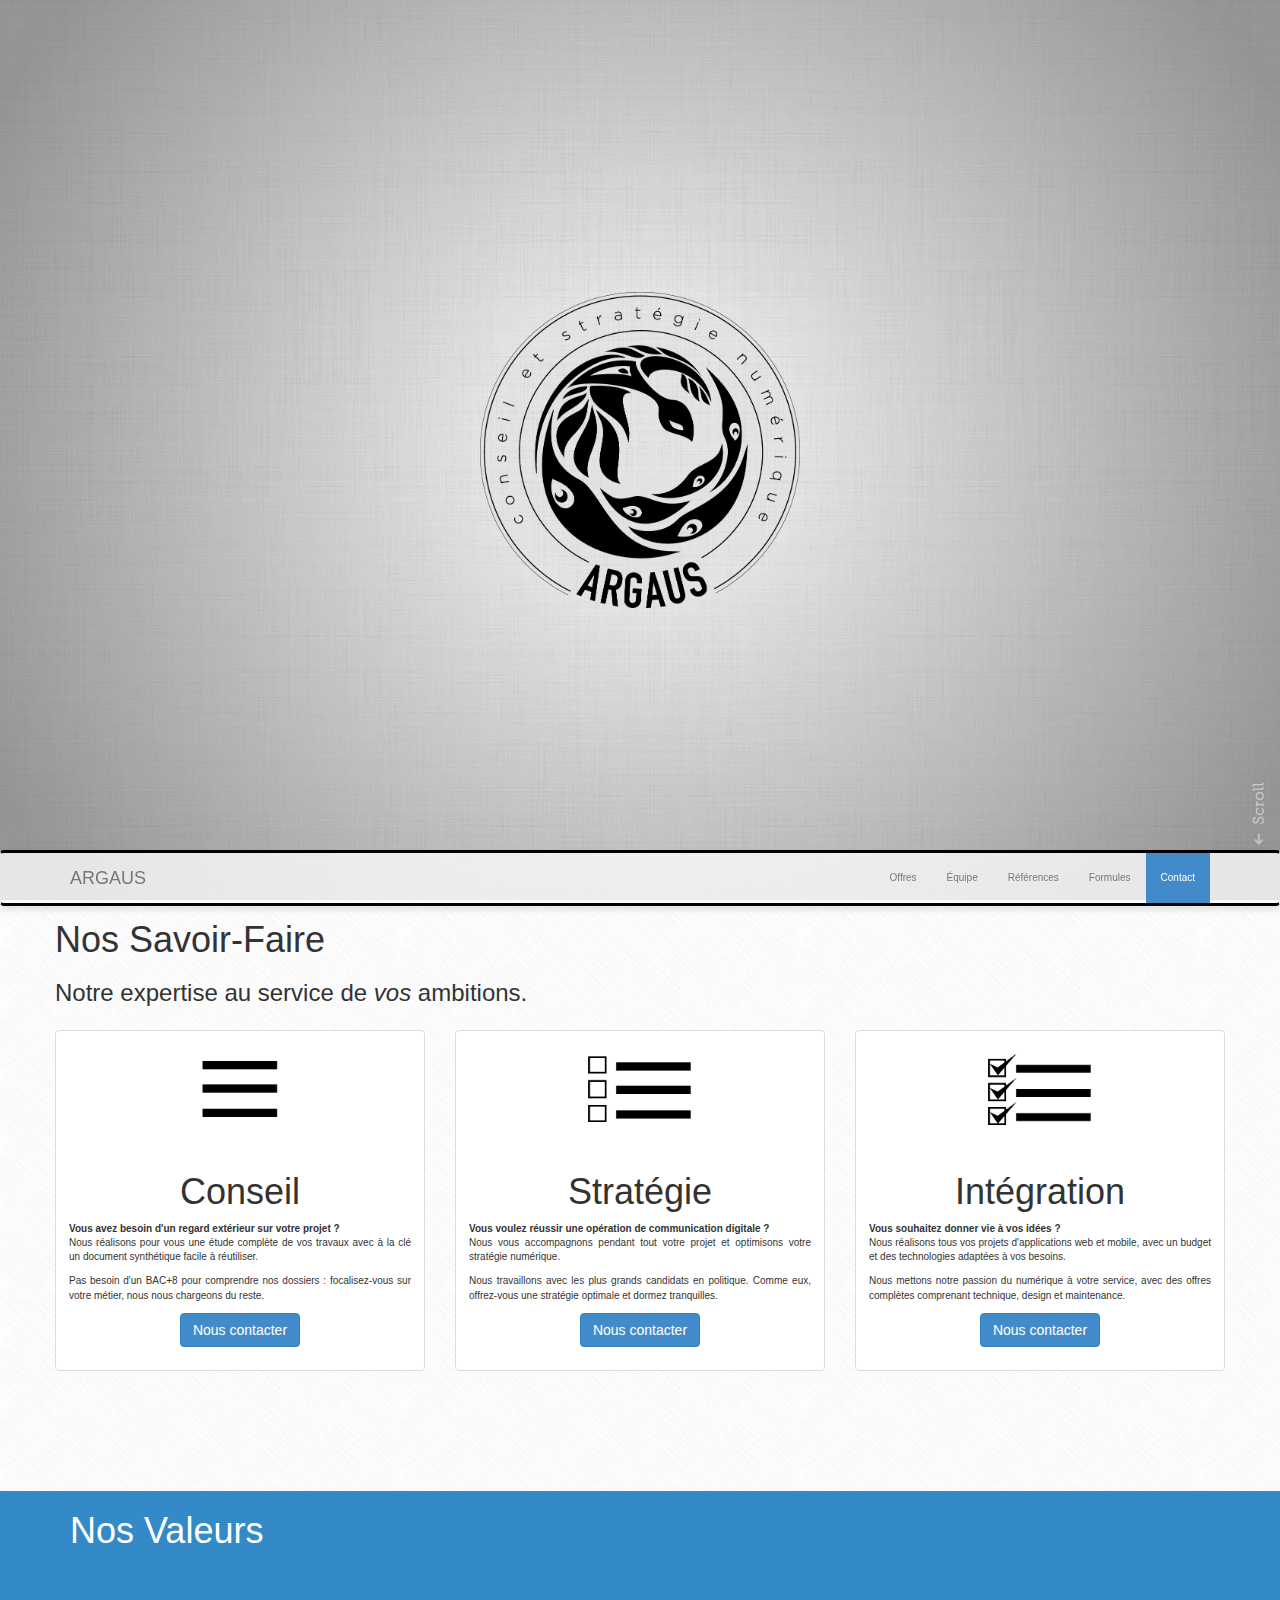
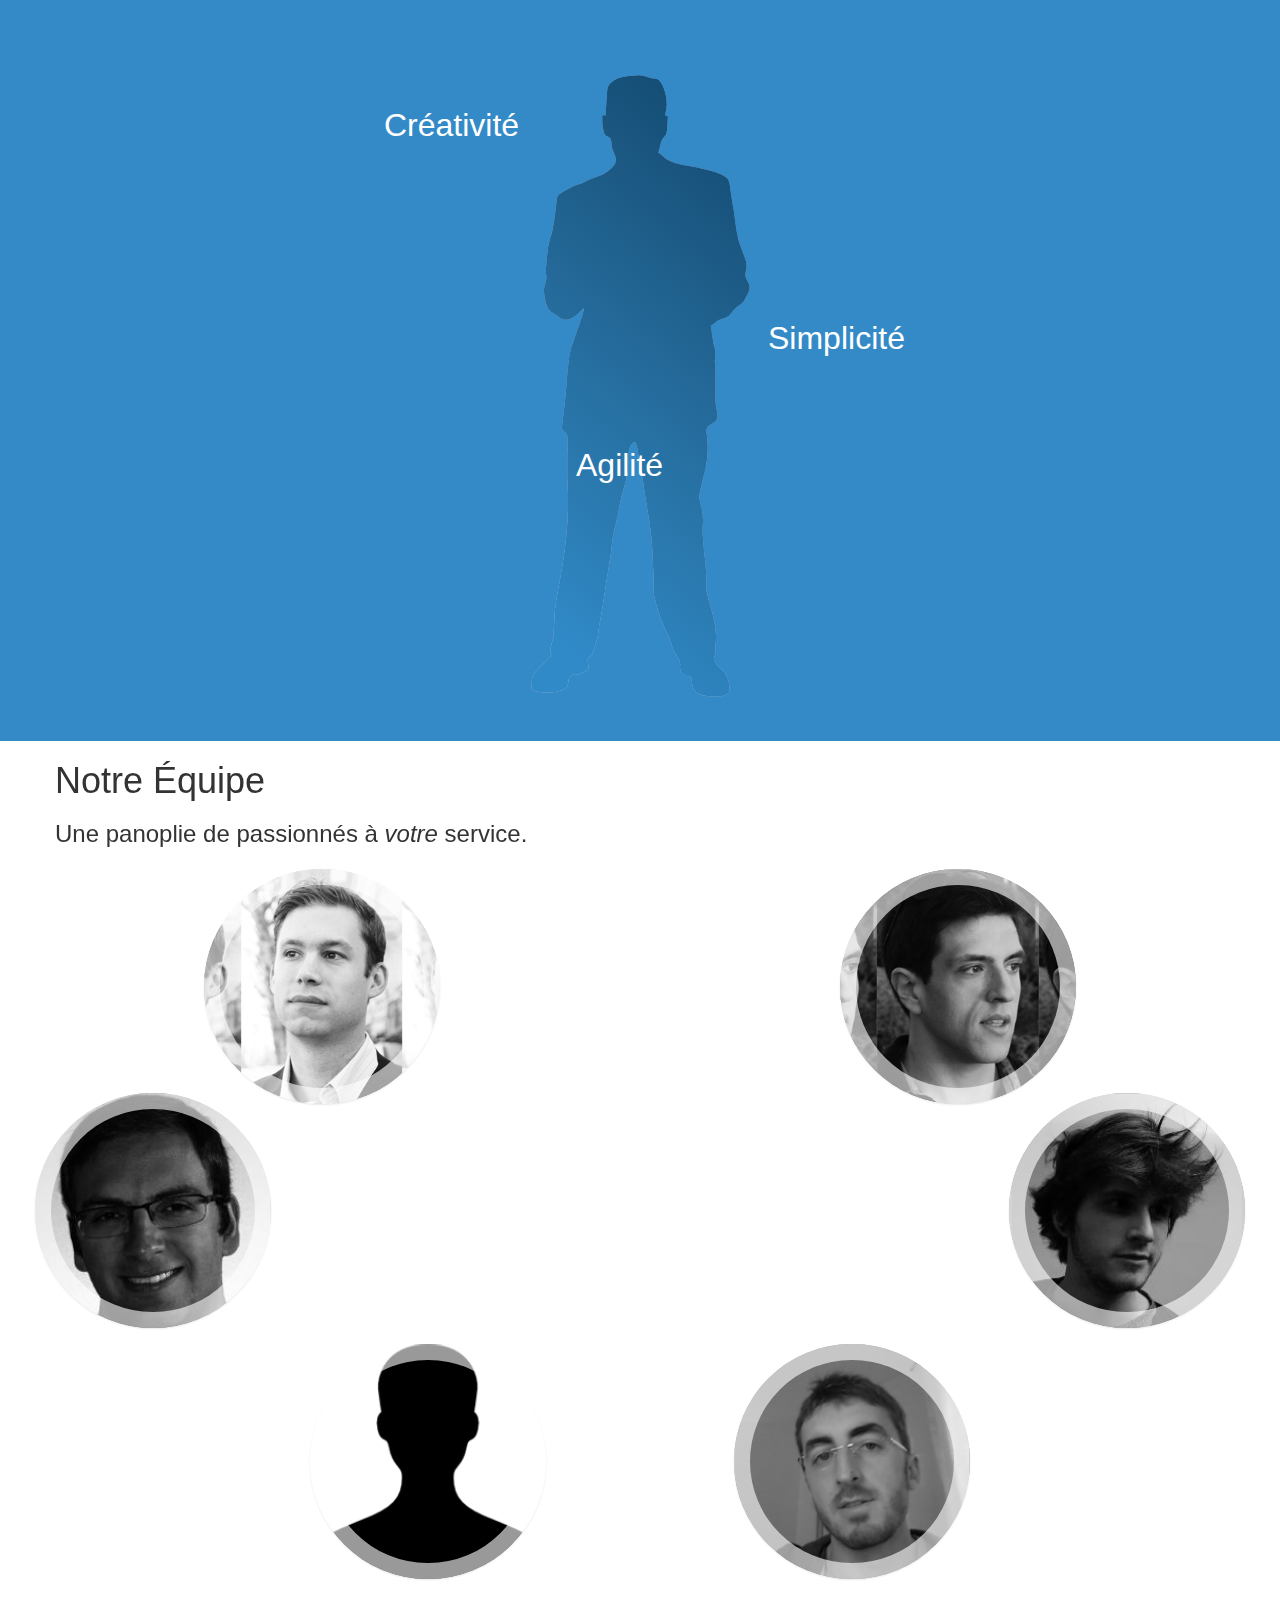
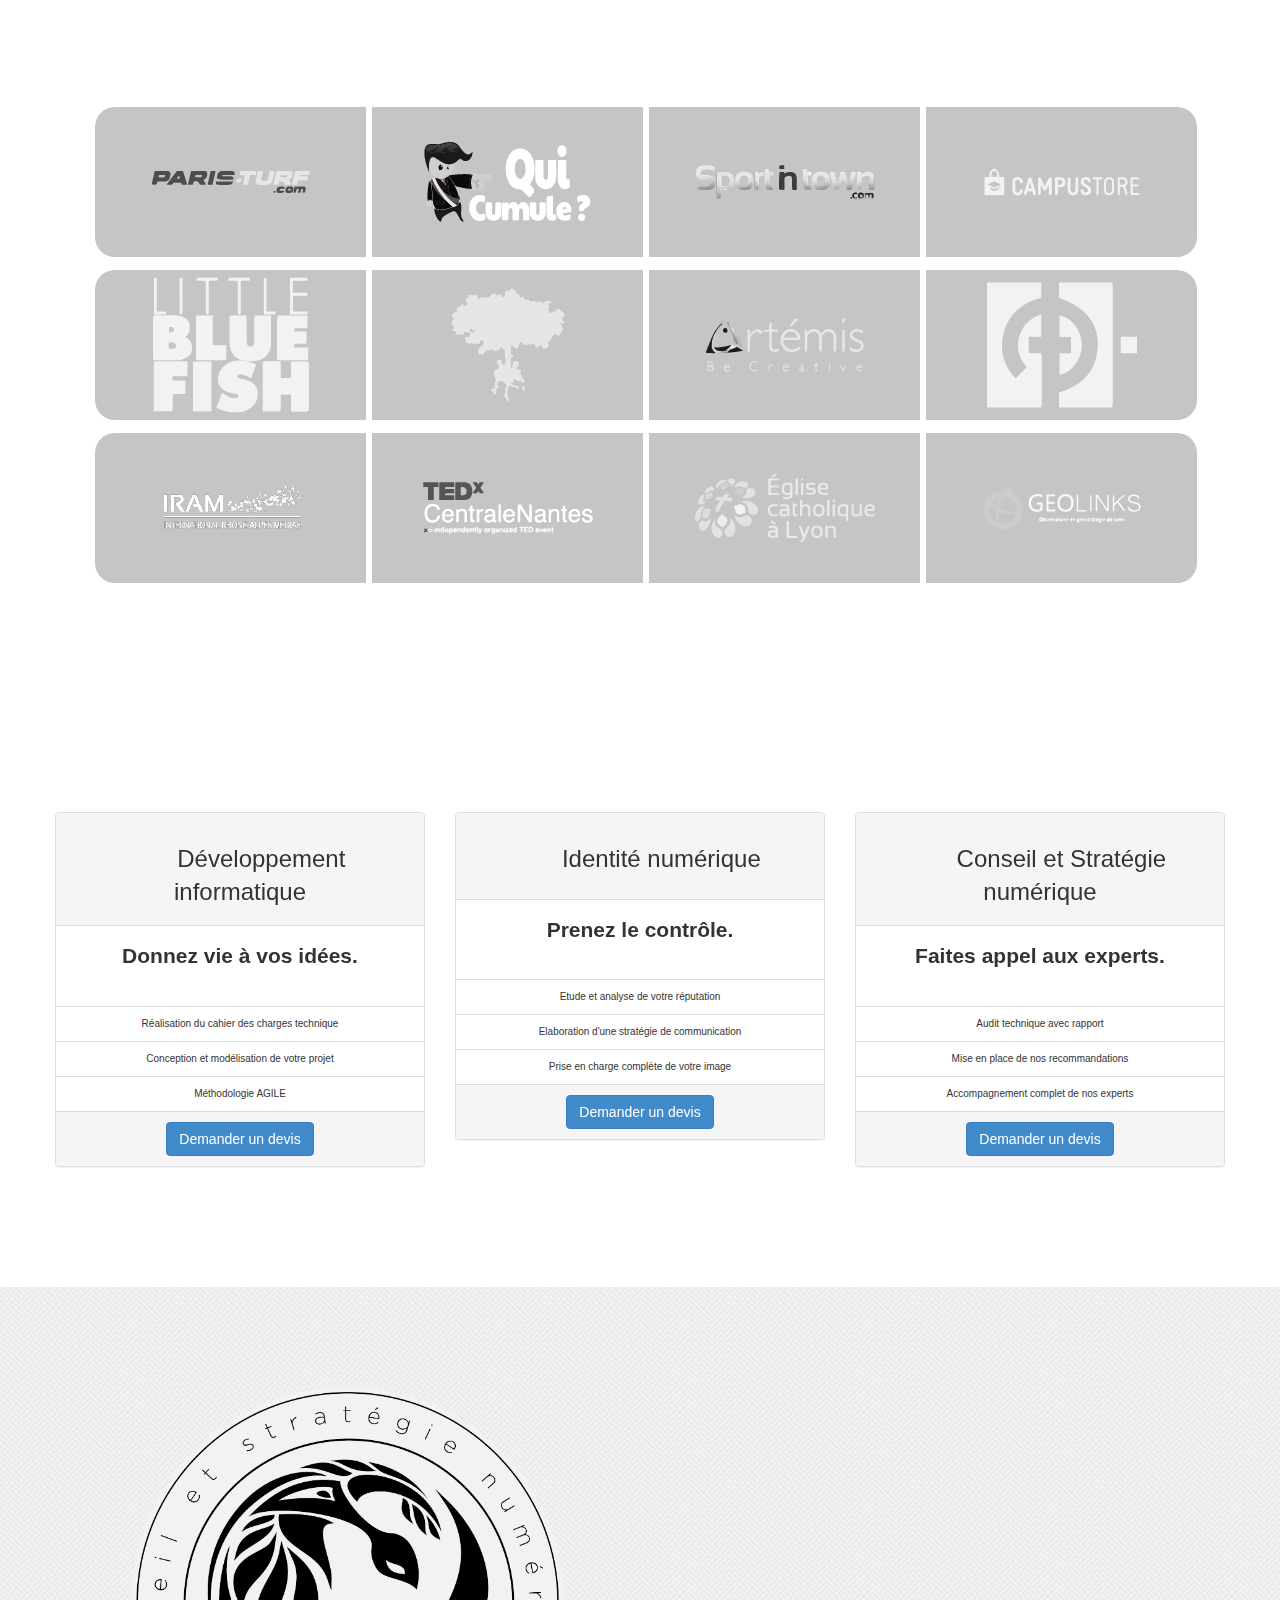
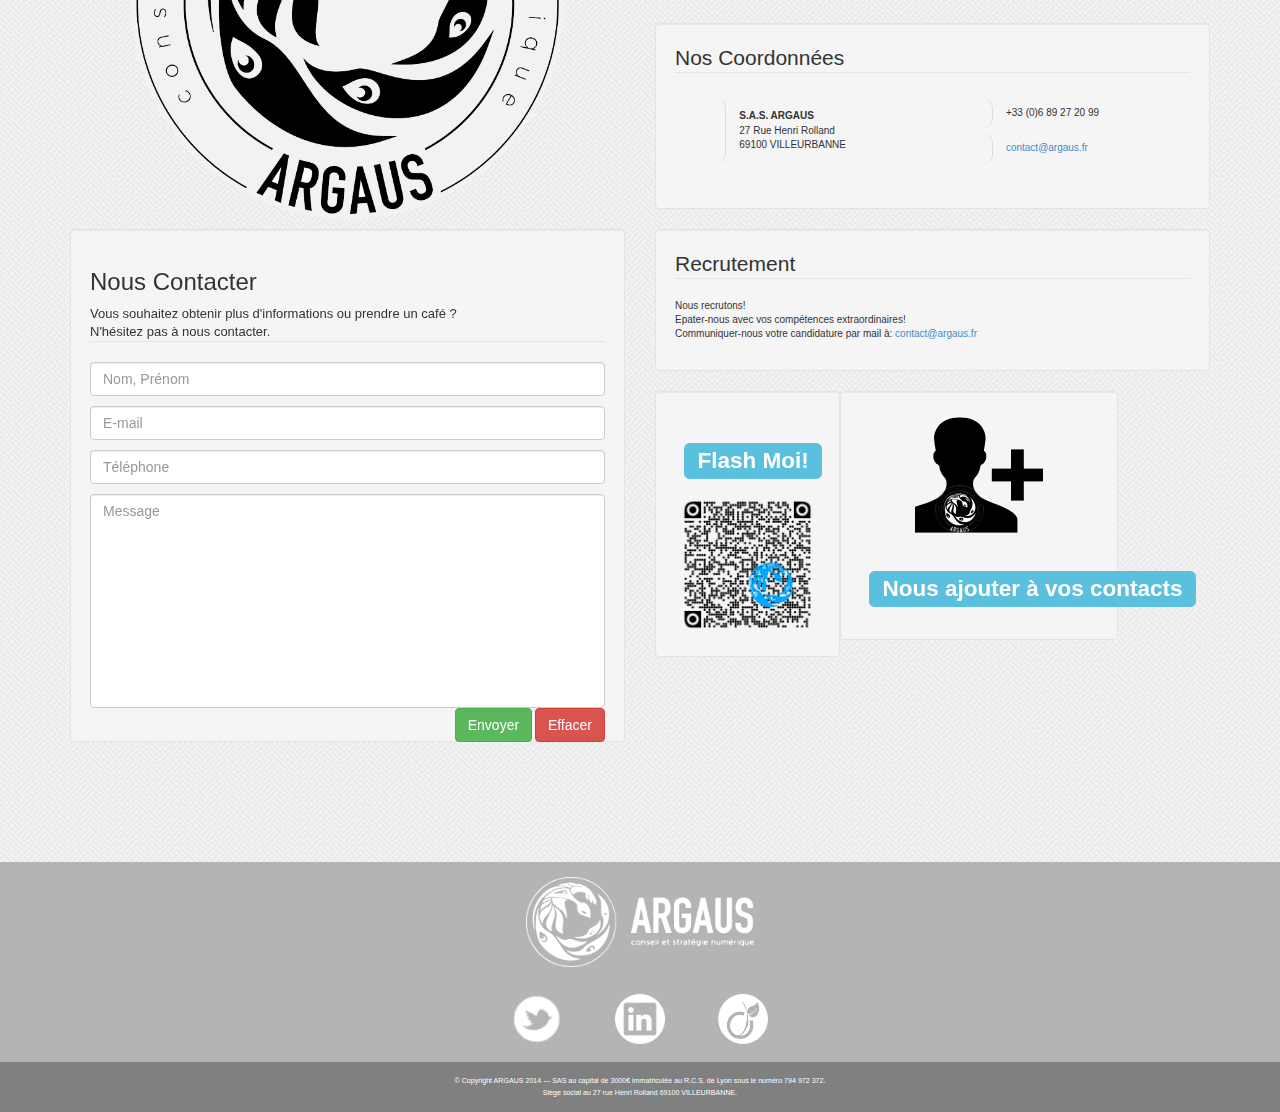
==== index.html @ b6aac647 "add valeur section" ====
<!DOCTYPE html>
<!--[if lt IE 7]>      <html class="no-js lt-ie9 lt-ie8 lt-ie7"> <![endif]-->
<!--[if IE 7]>         <html class="no-js lt-ie9 lt-ie8"> <![endif]-->
<!--[if IE 8]>         <html class="no-js lt-ie9"> <![endif]-->
<!--[if gt IE 8]><!--> <html class="no-js"> <!--<![endif]-->
    <head>
        <meta charset="utf-8">
        <meta http-equiv="X-UA-Compatible" content="IE=edge,chrome=1">
        <title>Argaus - Conseil et Stratégie numérique</title>
        <meta name="description" content="Conseil et Stratégie numérique - Formation - Gestion de votre réputation - Applications web et Systèmes d'information sur mesure">
        <meta name="viewport" content="width=device-width, initial-scale=1.0, maximum-scale=1">
        <meta name="apple-mobile-web-app-capable" content="yes">
        <meta name="apple-mobile-web-app-status-bar-style" content="black">

        <link rel="stylesheet" media="screen" href="css/bootstrap.min.css">
        <link rel="stylesheet" href="css/normalize.css">
        <link rel="stylesheet" href="css/main.css">
        <link rel="stylesheet" href="css/bootstrap-lightbox.css" />
        
<!--         <link rel="stylesheet" href="css/popover-extra-placements.css"> -->
        
        <meta property="og:title" content="Argaus - Conseil et Stratégie numérique"/>
        <meta property="og:site_name" content="Argaus - Conseil et Stratégie numérique"/>
        <meta property="og:url" content="http://www.argaus.fr"/>
        <meta property="og:description" content="Conseil et Stratégie numérique - Formation - Gestion de votre réputation - Applications web et Systèmes d'information sur mesure"/>
        <meta property="og:type" content="website"/>
        <meta property="og:image" content="http://www.argaus.fr/img/logo_fb.png"/>
		<script src="js/vendor/modernizr-2.6.2.min.js"></script>

        
    </head>
    
<!--    
### ######  #######    #    
 #  #     # #         # #   
 #  #     # #        #   #  
 #  #     # #####   #     # 
 #  #     # #       ####### 
 #  #     # #       #     # 
### ######  ####### #     # 
                            
    Widget: compteur de temps d'existence avec l e nombre de projet realisés/client satisfait/
    Twitter: activer le compte twitter
    
######  #     #  #####  
#     # #     # #     # 
#     # #     # #       
######  #     # #  #### 
#     # #     # #     # 
#     # #     # #     # 
######   #####   #####  
                        
    
    navigation js "#" retour au top ...bizarre...
    popover mention legal positionning and sizing
    
    références, revoir le sizing complet des légendes et titre ne rentre pa tout le temps... passer en relatif le font sizing
    augmenter egalement la lisibilité (
    
    bg-fixed size background on resize ne suit pas la hauteur
    
    
    menu bouton argaus ne remonte pas...
    
    ameliorer le scroll animation... trop sacadé
    
    hover pour les touch screen... http://stackoverflow.com/questions/2851663/how-do-i-simulate-a-hover-with-a-touch-in-touch-enabled-browsers
    
    -->
    <body data-spy="scroll" data-offset="50" data-target="#menu" >
        <!--[if lt IE 7]>
            <p class="chromeframe">You are using an <strong>outdated</strong> browser. Please <a href="http://browsehappy.com/">upgrade your browser</a> or <a href="http://www.google.com/chromeframe/?redirect=true">activate Google Chrome Frame</a> to improve your experience.</p>
        <![endif]-->


<!-- delete this after dev-->

<div id="screensize"></div>
<!-- stop deleting -->


        <div id="bg-fixed" class="masthead">
            <div class="container2">
                <div id="bg-logo-container" class="col-lg-3 col-md-3 col-sm-3 col-xs-6">
<!--                     <img src="img/logo.png" alt="logo"/>                       -->
                    <img id="bg-logo-01" src="img/bg-logo-01.png" alt="logo"/>
                    <img id="bg-logo-02" src="img/bg-logo-02.png" alt="logo"/>
                    <img id="bg-logo-03" src="img/bg-logo-03.png" alt="logo"/>
                    <img id="bg-logo-04" src="img/bg-logo-04.png" alt="logo"/>
                </div>
                <div id="grad" class="col-lg-3 col-md-3 col-sm-3 col-xs-6">
                
                </div>
            </div>
        </div>
        <div id="menu" class="navbar navbar-default">
            <div class="container">
                <div class="navbar-header">
                    <button type="button" class="navbar-toggle" data-toggle="collapse" data-target=".navbar-collapse">
                        <span class="icon-bar"></span>
                        <span class="icon-bar"></span>
                        <span class="icon-bar"></span>
                    </button>
                    <a class="navbar-brand" href="#bg-fixed">ARGAUS</a>
                </div>
                <div class="navbar-collapse collapse">
                  <ul class="nav navbar-nav navbar-right">
                    <li><a href="#presentation">Offres</a></li>
                    <li><a href="#equipe">Équipe</a></li>
                    <li><a href="#portfolio">Références</a></li>
                    <li><a href="#formules">Formules</a></li>
                    <li><a href="#contact">Contact</a></li>
                  </ul>
                </div>
            </div>
        </div>

		<div id="scrollteaser" class="scrollteaser" >
            Scroll for more
        </div>


<div id="content">
       
        
<!--
######                                                                        
#     # #####  ######  ####  ###### #    # #####   ##   ##### #  ####  #    # 
#     # #    # #      #      #      ##   #   #    #  #    #   # #    # ##   # 
######  #    # #####   ####  #####  # #  #   #   #    #   #   # #    # # #  # 
#       #####  #           # #      #  # #   #   ######   #   # #    # #  # # 
#       #   #  #      #    # #      #   ##   #   #    #   #   # #    # #   ## 
#       #    # ######  ####  ###### #    #   #   #    #   #   #  ####  #    # 
-->        
        
<!-- 
	 TODO: modifier text
	 		changer bouton de demande d'info par "en savoir plus"
	 		revoir les textes
	 		
	 		remettre toute les colonnes a la meme taille
	 	.
        -->
                <section id="presentation" >
                 	<div class="container" >
                    <article class="col-12 row">
                        <h1 id="presentation-header">Nos Savoir-Faire</h1>
                        <h3 id="presentation-subheader">Notre expertise au service de <i>vos</i> ambitions.</h3>
                        <br/>
                        <div class="row">
                          <div  id="panel1" class="col-lg-4 col-md-4 col-sm-4 col-xs-12">
                            <div class="thumbnail">
                              <img src="img/Pres_Conseil.png" alt="Conseil" style="width: 30%">
                              <div class="caption" style="text-align: justify;">
                                <h1 class="text-center">Conseil</h1>
                                <b>Vous avez besoin d'un regard extérieur sur votre projet ? </b>
                                <p>Nous réalisons pour vous une étude complète de vos travaux avec à la clé un document synthétique facile à réutiliser.</p>
                                <p>Pas besoin d'un BAC+8 pour comprendre nos dossiers : focalisez-vous sur votre métier, nous nous chargeons du reste.</p>
                                <p style="text-align:center;"><a href="mailto:contact@argaus.fr?subject=Travaux d'Audit" class="btn btn-primary">Nous contacter</a></p>
                              </div>
                            </div>
                          </div>

                          <div id="panel2" class="col-lg-4 col-md-4 col-sm-4 col-xs-12">
                            <div class="thumbnail">
                              <img src="img/Pres_Strategie.png" alt="Stratégie" style="width:30%">
                              <div class="caption" style="text-align: justify;">
                                <h1 class="text-center">Stratégie</h1>
                                <b>Vous voulez réussir une opération de communication digitale ?</b>
                                <p>Nous vous accompagnons pendant tout votre projet et optimisons votre stratégie numérique.</p>
                                <p>Nous travaillons avec les plus grands candidats en politique. Comme eux, offrez-vous une stratégie optimale et dormez tranquilles.</p>
                                <p style="text-align:center;"><a href="mailto:contact@argaus.fr?subject=Travaux de Stratégie" class="btn btn-primary">Nous contacter</a></p>
                              </div>
                            </div>
                          </div>

                          <div id="panel3" class="col-lg-4 col-md-4 col-sm-4 col-xs-12">
                            <div class="thumbnail">
                              <img src="img/Pres_Integration.png" alt="Intégration" style="width:30%">
                              <div class="caption" style="text-align: justify;">
                                <h1 class="text-center">Intégration</h1>
                                <b>Vous souhaitez donner vie à vos idées ?</b>
                                <p>Nous réalisons tous vos projets d'applications web et mobile, avec un budget et des technologies adaptées à vos besoins.</p>
                                <p>Nous mettons notre passion du numérique à votre service, avec des offres complètes comprenant technique, design et maintenance.</p>
                                <p style="text-align:center;"><a href="mailto:contact@argaus.fr?subject=Travaux d'Intégration" class="btn btn-primary">Nous contacter</a></p>
                              </div>
                            </div>
                          </div>
                        </div>
                    </article>
                    </div>
                </section>
            
<!--
#     #                                           
#     #   ##   #      ###### #    # #####   ####  
#     #  #  #  #      #      #    # #    # #      
#     # #    # #      #####  #    # #    #  ####  
 #   #  ###### #      #      #    # #####       # 
  # #   #    # #      #      #    # #   #  #    # 
   #    #    # ###### ######  ####  #    #  ####  
   -->
<section id="valeur">
	<!-- TODO
	
	objectif decrire les valeur de la boite notre approche des choses
	voir des idées en forme de cloud tag mais petre un peu trop classique
	de mon point de vu il faut pour les clients apporter une vision antropocentrique (la techno cest pas compliqué et on est la pour ca...) remttre tou ca en perspective de l'humain.
	
	silhouette humaine avec une pluie de symbole
	
	-->
	
	<div class="container">
		<h1>Nos Valeurs</h1>
		
		<div id="body_shape">
			<img src="img/body_shape.png">
		</div>
		
		<div id="valeur-nom">
			<span id="valeur-1" class="valeur-item">Créativité</span>
			<span id="valeur-2" class="valeur-item">Agilité</span>
			<span id="valeur-3" class="valeur-item">Simplicité</span>
		</div>
		
	<!--
		creativité 
		innovation
		reactivité
		agilité 
		efficience
		simplicité
		
		
	-->	
		
	</div>
</section>


<!--
#######                               
#        ####  #    # # #####  ###### 
#       #    # #    # # #    # #      
#####   #    # #    # # #    # #####  
#       #  # # #    # # #####  #      
#       #   #  #    # # #      #      
#######  ### #  ####  # #      ###### 
-->
<section id="equipe">				
<!--
		TODO & IDEAS
						
						finir path de fond 
						animer les bulles avec un bounce ou un fade a voir
						modifier couleurs de bulles
						couleur differentes pour les fondateurs
						animation du paon reprnd les bulles
						revoir les bulle et les photos
						proposer de stylise les portraits (geom ou layer)
						
						SI description obligatoir alors prévoir une zone soi en dessous du logo soit direct sur le logo pour les afficher en hover
						
						revoir format pour small screen
						nettoyage du css
						revoir es couleur en générale
						
						conserver les bulles pour les tablets ou uniquement desktop?
						
						faire en sorte que la liste prenne la taille de l'ecran. et les bulles grossissent avec la taille de l'écran.
						
						canvas elimier le parttern alleger l demande en CPU
-->
				
				
	<canvas  id="team-mask" >
		<img src="img/grey.png" id="mask-pattern" style="display:block;"></img>
	</canvas>
	<div class="container">
		<article class="col-12 row">
			<div id="equipe-header">
				<h1>Notre Équipe</h1>
				<h3>Une panoplie de passionnés à <i>votre</i> service.</h3>
			</div>
			<div id="arpeople" class="arpeople">
			
                    <!--    <div class="row">
                            <div class="col-lg-12 col-md-12 col-sm-12 col-xs-12">
                                <h4>Fondateurs</h4>
                            </div>

                           <!--   <div class="col-lg-6 col-md-6 col-sm-6 col-xs-12">
                             <div class="thumbnail">-->
                                    
                             <!--           <div class="col-lg-3 col-md-12 col-sm-12 col-xs-12 visible-lg">
                                            <img  class="img-circle" src="img/team/gauthier.png" alt="Gauthier BLIN" style="width:100%">
                                        </div>
                                        <div class="caption" style="text-align: justify;">
                                                <h3 class="text-center">Gauthier BLIN</h3>
                                                <p class="text-muted text-center">Dir. Général & Resp. Commercial</p>
                                        </div>
                                       
                                       <!-- <div class="col-lg-6 col-md-12 col-sm-12 col-xs-12">
                                            
                                                <p>Titulaire d'un <b>Master en Management</b> de l'Institut Catholique de Lyon, Gauthier s'est engagé en politique pour défendre des valeurs aujourd'hui mises au service de nos clients.</p>
                                                <p>Toujours disponible pour être à l'écoute des autres, c'est notre <b>commercial</b>.</p>
                                                <p style="text-align:center; margin: 0px;"><a href="mailto:gauthier@argaus.fr?subject=Contact" class="btn btn-primary">Contacter Gauthier</a></p>
                                            </div>
                                        </div>-->
                            

                            <!-- <div class="col-lg-6 col-md-6 col-sm-6 col-xs-12">
                               <div class="thumbnail">
                                    <div class="row">-->
                          <!--              <div class="col-lg-3 col-md-12 col-sm-12 col-xs-12 visible-lg">
                                            <img class="img-circle" src="img/team/maxime.png" alt="Maxime ALAY-EDDINE" style="width:100%">
                                        </div>
                                         <div class="caption" style="text-align: justify;">
                                                <h3 class="text-center">Maxime ALAY-EDDINE</h3>
                                                <p class="text-muted text-center">Président & Resp. Technique</p>

                                        <!--<div class="col-lg-6 col-md-12 col-sm-12 col-xs-12">
                                                                                           <p>Ingénieur de l'<b>Ecole Centrale de Nantes</b>, Maxime a aussi un Master de Recherche en <b>Modélisation des Systèmes</b> et étudie les Affaires Publiques à <b>SciencesPo Paris</b>.</p>
                                                <p>Passionné par les nouvelles technologies, c'est notre <b>couteau-suisse</b>.</p>
                                                <p style="text-align:center; margin: 0px;"><a href="mailto:maxime@argaus.fr?subject=Contact" class="btn btn-primary">Contacter Maxime</a></p>
                                            </div>
                                        </div>
                                    </div>-->
                 <!--           </div>

                        </div>-->
               <!--            <div class="row">
                         <div class="col-lg-12 col-md-12 col-sm-12 col-xs-12">
                                <h4>Développement</h4>
                            </div>
                            <div class="col-lg-3 col-md-3 col-sm-6 col-xs-12">
                                    <div class="row">
                                        <div class="col-lg-12 col-md-12 col-sm-12 col-xs-12 visible-lg" style="text-align:center;">
                                            <img class="img-circle" src="img/team/arthur.png" alt="Arthur FERAL" style="width:100%;">
                                        </div>
                                        <div class="col-lg-12 col-md-12 col-sm-12 col-xs-12">
                                            <div class="caption" style="text-align: justify;">
                                                <h3 class="text-center">Arthur FERAL</h3>
                                                <p class="text-muted text-center">Développeur Full-stack</p>
                                             <!--   <p>Développeur chevronné et passionné, c'est un autodidacte. Le développement d'applications web n'est plus un secret pour lui, du front au back.</p>-->
          <!--                              </div>
                                    </div>
                                </div>
                            </div>
                            <div class="col-lg-3 col-md-3 col-sm-6 col-xs-12">
                               <div class="thumbnail">
                                    <div class="row">
                                        <div class="col-lg-12 col-md-12 col-sm-12 col-xs-12 visible-lg" style="text-align:center;">
                                            <img class="img-circle" src="img/team/florian.jpg" alt="Florian WININGER" style="width:100%;">
                                        </div>
                                        <div class="col-lg-12 col-md-12 col-sm-12 col-xs-12">
                                            <div class="caption" style="text-align: justify;">
                                                <h3 class="text-center">Florian WININGER</h3>
                                                <p class="text-muted text-center">Ingénieur Full-stack</p>
                                              <!--  <p>Diplômé de l'Ecole Centrale de Nantes, Florian termine un Master en Génie Informatique à l'Ecole Polytechnique de Montréal.</p>-->
               <!--                             </div>
                                        </div>
                                    </div>
                                </div>
                            </div>
                            <div class="col-lg-3 col-md-3 col-sm-6 col-xs-12">
                               <div class="thumbnail">
                                    <div class="row">
                                        <div class="col-lg-12 col-md-12 col-sm-12 col-xs-12 visible-lg" style="text-align:center;">
                                            <img class="img-circle" src="img/team/raphael.png" alt="Raphael SFEIR" style="width:100%;">
                                        </div>
                                        <div class="col-lg-12 col-md-12 col-sm-12 col-xs-12">
                                            <div class="caption" style="text-align: justify;">
                                                <h3 class="text-center">Raphaël SFEIR</h3>
                                                <p class="text-muted text-center">Ingénieur Full-stack</p>
                                              <!--  <p>Diplômé de l'Ecole Centrale de Nantes, Raphaël développe des applications web et des jeux vidéos depuis de nombreuses années.</p>-->
              <!--                              </div>
                                        </div>
                                    </div>
                                </div>
                            </div>
                            <div class="col-lg-3 col-md-3 col-sm-6 col-xs-12">
                               <div class="thumbnail">
                                    <div class="row">
                                        <div class="col-lg-12 col-md-12 col-sm-12 col-xs-12 visible-lg" style="text-align:center;">
                                            <img class="img-circle" src="img/team/unknown.png" alt="Antoine FOND" style="width:100%;">
                                        </div>
                                        <div class="col-lg-12 col-md-12 col-sm-12 col-xs-12">
                                            <div class="caption" style="text-align: justify;">
                                                <h3 class="text-center">Antoine FOND</h3>
                                                <p class="text-muted text-center">Développeur Full-stack</p>
                                         <!--       <p>Etudiant à l'Ecole Centrale de Nantes, Antoine réalise en parallèle un Master en Informatique Appliquée.</p>-->
             <!--                               </div>
                                        </div>
                                    </div>
                                </div>
                            </div>
-->
				 <ul class="ar-grid">
				    <li>
				        <div class="ar-item ar-gauthier-blin ar-column-1 ar-row-1">
				            <div class="ar-info">
				                <h3>Gauthier Blin</h3>
				                <p>Fondateur Dir. Général Resp. Commercial<a href="mailto:gauthier@argaus.fr">Contacter</a></p>
				            </div>
				        </div>
				    </li>
				    <li>
				        <div class="ar-item ar-maxime-alay-eddine ar-column-2 ar-row-1">
				            <div class="ar-info">
				                <h3>Maxime Alay-Eddine</h3>
				                <p>Fondateur  Président Resp. Technique<a href="mailto:maxime@argaus.fr">Contacter</a></p>
				            </div>
				        </div>
				    </li>
				    <li>
				        <div class="ar-item ar-florian-wininger ar-column-1 ar-row-2">
				            <div class="ar-info">
				                <h3>Florian WININGER</h3>
				                <p>Ingénieur Full Stack</p>
				            </div>
				        </div>
				    </li>
				    <li>
				        <div class="ar-item ar-raphael-sfeir ar-column-2 ar-row-2">
				            <div class="ar-info">
				                <h3>Raphael SFEIR</h3>
				                <p>Ingénieur Full Stack</p>
				            </div>
				        </div>
				    </li>
				    <li>
				        <div class="ar-item ar-antoine-fond ar-column-1 ar-row-3">
				            <div class="ar-info">
				                <h3>Antoine Fond</h3>
				                <p>Développeur Full Stack</p>
				            </div>
				        </div>
				    </li>
				    <li>
				        <div class="ar-item ar-arthur-feral ar-column-2 ar-row-3">
				            <div class="ar-info">
				                <h3>Arthur FERAL</h3>
				                <p>Développeur Full Stack</p>
				            </div>
				        </div>
				    </li>
				</ul>
			</div>
		</article>
	</div>
</section>

<!--
######                                                    
#     #  ####  #####  ##### ######  ####  #      #  ####  
#     # #    # #    #   #   #      #    # #      # #    # 
######  #    # #    #   #   #####  #    # #      # #    # 
#       #    # #####    #   #      #    # #      # #    # 
#       #    # #   #    #   #      #    # #      # #    # 
#        ####  #    #   #   #       ####  ###### #  ####  
-->

<section id="portfolio" >
	<!--
	TODO & IDEA
	besoin de revoir le contenu des reférences
	bonne idée de classifier mais petre mettre un rappel visuel (legende) que selection boff... 
	
	prevoir des liens exterens aussi vers vos realistations
	mettre de vrai thumbnails!!
	
	ici conservation de l'affichage en mode grille pour les tablet ipad... il faudrait homogeneiser le comportement avec la partie "equipe"...
	
	
	bilan: j'ai niquer le plugin. du coup perdu la classification pour le moment... à voir si vraiment nécessaire. Mettre en place syteme popup ou big gallery pour les details.
	
	les logo sont a retravaillé. il faut paufiner les couleurs et les tons
	
	-->
	
	<div class="container">
		<article class="col-12 row">
			<div id="header-portfolio">
				<h1>Références</h1>
				<h3>Ils nous font <i>confiance</i>, pourquoi pas <i>vous</i> ?
	                        
	           <!--             bonne phrase d'accroche mais revoir ca. avec petre mettr en avant la duree d'existence, reciser que ce ne sont que des exemples.
	                        esprit ouvert==> faire ressortir la diversité des domaines/industies/projets/compétences-->
                </h3>
			</div>
                        
                        <ul id="worklist" class="worklist">
                        	<li id="work-1" class="work-paris-turf left">
                            	<img src="img/portfolio/paristurf_w.png" alt="" />
                            	<div>
                            		<span>Application iPad Paris-Turf
                            			<legend> Application iPad Paris-Turf pour le Grand Prix du Qatar</legend>
                            		</span>
                            	</div>
                            	<!--
<div class='lightbox-content'>
		<img src="img/logo.png">
		<div class="lightbox-caption"><p>Your caption here</p></div>
	</div>
-->
							</li>
							<li id="work-2" class="work-quicumule middle">
								<img src="img/portfolio/quicumule_w.png" alt="" />
								<div><span>Quicumule.fr
									<legend>Infographie interactive sur le cumul des mandats</legend>
								</span></div>
								
							</li>
							<li id="work-3" class="work-sportintown middle">
								<img src="img/portfolio/sportintown_w.png" alt="" />
								<div><span>SportInTown
                            		<legend>Application web de gestion d'évènements sportifs</legend>
								</span></div>
							</li>
							<li id="work-4" class="work-campustore right">
								<img src="img/portfolio/campustore_w.png" alt="" />
								<div><span>Campus Store
								<legend>Application web de vente groupée de goodies</legend>
								</span></div>
							</li>
							
							<!-- second line-->
							<li id="work-5" class="work-littlebluefish left">
								<img src="img/portfolio/littlebluefish_w.png" alt="" />
								<div><span>Little Blue Fish
                            			<legend>Applications web sur mesure</legend>
								</span></div>
							</li>
							<li id="work-6" class="work-philoma middle">
								<img src="img/portfolio/philoma_w.png" alt="" />
								<div><span>Philoma
									<legend>Site internet sur la philosophie et le management</legend>
								</span></div>
							</li>
							<li id="work-7" class="work-clubartemis middle">
								<img src="img/portfolio/clubartemis_w.png" alt="" />
							   <div><span>Club Artémis
                            			<legend>Association sur l'entrepreneuriat</legend>
							   </span></div>
							</li>
							<li id="work-8" class="work-expecto right">
								<img src="img/portfolio/expecto_w.png" alt="" />
								<div><span>Expecto
                            			<legend>Site internet artistique</legend>
								</span></div>
							</li>
							<!--third line-->
							<li id="work-9" class="work-iram left">
								<img src="img/portfolio/iram_w.png" alt="" />
								<div><span>IRAM
                            			<legend>Formation continue</legend>
								</span></div>
							</li>
							<li id="work-10" class="work-tedxcentralenantes middle">
								<img src="img/portfolio/tedxcentralenantes_w.png" alt="" />
								<div><span>TEDx Centrale Nantes
                            			<legend>Conférence TEDx de l'Ecole Centrale de Nantes</legend>
								</span></div>
							</li>
							<li id="work-11" class="work-dioceselyon middle">
								<img src="img/portfolio/dioceselyon_w.png" alt="" />
								<div><span>Diocèse Lyon
                            			<legend>Création de goodies</legend>
								</span></div>
							</li>
							<li id="work-12" class="work-geolinks right">
								<img src="img/portfolio/geolinks_w.png" alt="" />
								<div><span>GEOLINKS.fr
                            			<legend>Création d'applications web sur mesure</legend>
								</span></div>
							</li>
							
					
						</ul>
							
                        
                      <!--      <div id="grid">

                                    <div class="box" data-category="iPad">
                                        <div data-thumbnail="img/portfolio/ParisTurf_t.png" ></div>
                                        <div data-image="img/portfolio/ParisTurf_b.jpg" ></div>
                                        <div class="thumbnail-caption">
                                              Application iPad Paris-Turf pour le Grand Prix du Qatar
                                        </div>
                                        <div class="lightbox-text">
                                              Application iPad pour jeu concours organisé par Paris-Turf lors du Grand Prix du Qatar
                                        </div>
                                    </div>

                                    <div class="box" data-category="Web">
                                        <div data-thumbnail="img/portfolio/Quicumule_w.png" ></div>
                                        <div data-image="img/portfolio/Quicumule_b.png" ></div>
                                        <div class="thumbnail-caption">
                                              Infographie interactive sur le cumul des mandats
                                        </div>
                                        <div class="lightbox-text">
                                              Infographie sur le cumul des mandats réalisée pour les journées de l'Open Data avec LiberTIC
                                        </div>
                                    </div>

                                    <div class="box" data-category="Web">
                                        <div data-thumbnail="img/portfolio/Sportintown_t.png" ></div>
                                        <div data-image="img/portfolio/Sportintown_b.png" ></div>
                                        <div class="thumbnail-caption">
                                              Application web de gestion d'évènements sportifs
                                        </div>
                                        <div class="lightbox-text">
                                              Application web de gestion d'évènements sportifs, management technique, travaux d'ergonomie et design réalisés pour SportinTown
                                        </div>
                                    </div>

                                    <div class="box" data-category="Web">
                                        <div data-thumbnail="img/portfolio/Campustore_t.png" ></div>
                                        <div data-image="img/portfolio/Campustore_b.png" ></div>
                                        <div class="thumbnail-caption">
                                              Application web de vente groupée de goodies
                                        </div>
                                        <div class="lightbox-text">
                                              Application web de vente groupée de pulls, mugs, et goodies à l'effigie des établissements de l'enseignement supérieur
                                        </div>
                                    </div>

                                    <div class="box" data-category="Associatif">
                                        <div data-thumbnail="img/portfolio/ClubArtemis.png" ></div>
                                        <div data-image="img/portfolio/ClubArtemis.png" ></div>
                                        <div class="thumbnail-caption">
                                              Association sur l'entrepreneuriat
                                        </div>
                                        <div class="lightbox-text">
                                              Association sur l'entrepreneuriat, création de la charte graphique
                                        </div>
                                    </div>

                                    <div class="box" data-category="Associatif">
                                        <div data-thumbnail="img/portfolio/TEDxCentraleNantes.png" ></div>
                                        <div data-image="img/portfolio/TEDxCentraleNantes.png" ></div>
                                        <div class="thumbnail-caption">
                                              Conférence TEDx de l'Ecole Centrale de Nantes
                                        </div>
                                        <div class="lightbox-text">
                                              Elaboration de la stratégie de communication, mise en relation avec des conférenciers, travaux graphiques
                                        </div>
                                    </div>

                                    <div class="box" data-category="Web">
                                        <div data-thumbnail="img/portfolio/Expecto_t.png" ></div>
                                        <div data-image="img/portfolio/Expecto_b.png" ></div>
                                        <div class="thumbnail-caption">
                                              Site internet artistique
                                        </div>
                                        <div class="lightbox-text">
                                              Création du site internet artistique d'Expecto
                                        </div>
                                    </div>

                                   <div class="box" data-category="Associatif">
                                        <div data-thumbnail="img/portfolio/Philoma.png" ></div>
                                        <div data-image="img/portfolio/Philoma.png" ></div>
                                        <div class="thumbnail-caption">
                                              Site internet sur la philosophie et le management
                                        </div>
                                        <div class="lightbox-text">
                                              Conseil et stratégie sur la communication et les performances techniques du site Internet de Philoma.org
                                        </div>
                                    </div>

                                  <div class="box" data-category="Web">
                                        <div data-thumbnail="img/portfolio/LittleBlueFish.jpg" ></div>
                                        <div data-image="img/portfolio/LittleBlueFish.jpg" ></div>
                                        <div class="thumbnail-caption">
                                              Applications web sur mesure
                                        </div>
                                        <div class="lightbox-text">
                                              Prestation de développement informatique pour l'agence de publicité LittleBlueFish
                                        </div>
                                    </div>

                                  <div class="box" data-category="Web">
                                        <div data-thumbnail="img/portfolio/Geolinks_t.png" ></div>
                                        <div data-image="img/portfolio/Geolinks_b.jpg" ></div>
                                        <div class="thumbnail-caption">
                                              Création d'applications web sur mesure
                                        </div>
                                        <div class="lightbox-text">
                                              Prestation de développement informatique pour l'Institut de Géostratégie de Lyon
                                        </div>
                                    </div>

                                  <div class="box" data-category="Associatif">
                                        <div data-thumbnail="img/portfolio/DioceseLyon_t.png" ></div>
                                        <div data-image="img/portfolio/DioceseLyon_b.png" ></div>
                                        <div class="thumbnail-caption">
                                              Création de goodies
                                        </div>
                                        <div class="lightbox-text">
                                              Création d'un mug pour un évènement organisé par le Diocèse de Lyon
                                        </div>
                                    </div>

                                 <div class="box" data-category="Formation">
                                        <div data-thumbnail="img/portfolio/IRAM_t.png" ></div>
                                        <div data-image="img/portfolio/IRAM_b.png" ></div>
                                        <div class="thumbnail-caption">
                                              Formation continue
                                        </div>
                                        <div class="lightbox-text">
                                              Formation des élus au numérique
                                        </div>
                                    </div>
                            </div>-->
						</article>
                    </div>
                </section>
<!--
#######                                                  
#        ####  #####  #    # #    # #      ######  ####  
#       #    # #    # ##  ## #    # #      #      #      
#####   #    # #    # # ## # #    # #      #####   ####  
#       #    # #####  #    # #    # #      #           # 
#       #    # #   #  #    # #    # #      #      #    # 
#        ####  #    # #    #  ####  ###### ######  ####  
-->

           
<section id="formules" >

	<!-- TODO
	l'ordre est modifier par rapport à "offre"
	revoir tout ca
	essayer de position l'offre de la société en produit/package, y associer des noms sexy, faire un peu de market et renvoyer vers d'autre page
	augmenter le referecement open graph et autre...
	
	-->	
	<div class="container">
		<article class="col-12 row">
			<div id="header-formules">
			<h1>Formules</h1>
			<h3>De la simple idée à la conception ou à la réalisation, nos offres sont adaptées à <i>vos</i> besoins.</h3>
			</div>
			<div class="row">
				<div id="panel-1" class="col-lg-4 col-md-4 col-sm-4 col-xs-12">
					<div class="panel panel-default">
						<div class="panel-heading">
							<h3 class="text-center">
							<span class="glyphicon glyphicon-wrench"></span> Développement informatique</h3>
						</div>
						<div class="panel-body text-center">
							<p class="lead"><strong>Donnez vie à vos idées.</strong></p>
						</div>
						<ul class="list-group list-group-flush text-center">
							<li class="list-group-item">Réalisation du cahier des charges technique</li>
							<li class="list-group-item">Conception et modélisation de votre projet</li>
							<li class="list-group-item">Méthodologie AGILE</li>
						</ul>
						<div class="panel-footer" style="text-align:center;">
							<a class="btn btn-primary" href="mailto:contact@argaus.fr?subject=Devis - Développement informatique">Demander un devis</a>
							</div>
					</div>
				</div>
				<div id="panel-2" class="col-lg-4 col-md-4 col-sm-4 col-xs-12">
					<div class="panel panel-default">
						<div class="panel-heading"><h3 class="text-center"><span class="glyphicon glyphicon-bullhorn"></span> Identité numérique</h3></div>
						<div class="panel-body text-center">
							<p class="lead"><strong>Prenez le contrôle.</strong></p>
						</div>
						<ul class="list-group list-group-flush text-center">
							<li class="list-group-item">Etude et analyse de votre réputation</li>
							<li class="list-group-item">Elaboration d'une stratégie de communication</li>
							<li class="list-group-item">Prise en charge complète de votre image</li>
						</ul>
						<div class="panel-footer" style="text-align:center;">
							<a class="btn btn-primary" href="mailto:contact@argaus.fr?subject=Devis - Identité numérique">Demander un devis</a>
						</div>
					</div>
				</div>
				<div id="panel-3" class="col-lg-4 col-md-4 col-sm-4 col-xs-12">
					<div class="panel panel-default">
						<div class="panel-heading"><h3 class="text-center"><span class="glyphicon glyphicon-eye-open"></span> Conseil et Stratégie numérique</h3>
						</div>
						<div class="panel-body text-center">
							<p class="lead"><strong>Faites appel aux experts.</strong></p>
						</div>
						<ul class="list-group list-group-flush text-center">
							<li class="list-group-item">Audit technique avec rapport</li>
							<li class="list-group-item">Mise en place de nos recommandations</li>
							<li class="list-group-item">Accompagnement complet de nos experts</li>
						</ul>
						<div class="panel-footer" style="text-align:center;">
							<a class="btn btn-primary" href="mailto:contact@argaus.fr?subject=Devis - Conseil et Stratégie numérique">Demander un devis</a>
						</div>
					</div>
				</div>
			</div>
		</article>
	</div>
</section>        
<!--
 #####                                          
#     #  ####  #    # #####   ##    ####  ##### 
#       #    # ##   #   #    #  #  #    #   #   
#       #    # # #  #   #   #    # #        #   
#       #    # #  # #   #   ###### #        #   
#     # #    # #   ##   #   #    # #    #   #   
 #####   ####  #    #   #   #    #  ####    #   


 TODO 
 
 revoir taille du flash code
 redefinir le style du QRdoe
 Qrcode a conserver?
 
-->

<section id="contact" >
	<div id="map" style="height: 250px; width:100%;"></div>	
	<div class="container">
		<div class="row overlay"  >
			<div id="contact-logo" class="col-md-6 col-xs-offset-3 col-xs-6 "  >
				<img class=" col-xs-offset-1 col-xs-10 " src="img/logo_contact.png" width="100%" height="auto"></img>
			</div>
			<div class=" col-md-6 col-xs-12" style="">
				<div id="contact-coord" class="well " style="">
					<legend>Nos Coordonnées</legend>    
			        <table class="table">
				        <tr>
				        	<td rowspan="2" style="border-right:1px solid #ddd;"><span class="glyphicon glyphicon-home"></td>
							<td rowspan="2">
								<strong>S.A.S. ARGAUS</strong> 
								<br>27 Rue Henri Rolland
								<br>69100 VILLEURBANNE
							</td>
							<td style="border-right:1px solid #ddd;"><span class="glyphicon glyphicon-earphone"></span></td>
							<td>+33 (0)6 89 27 20 99</td>
						</tr>
						<tr>
							<td style="border-right:1px solid #ddd;"><span class="glyphicon glyphicon-send"></span></td>
							<td><a href="mailto:contact@argaus.fr">contact@argaus.fr</a></td>
						</tr>
					</table>
				</div>
			</div>
		</div>
		<article class="row">
			<div id="contact-contact" class="col-md-6">
				<!-- contact Form-->
				<form name="sentMessage" class="well" id="contactForm"  novalidate="">
					<h3>Nous Contacter</h3>
	            	<legend>Vous souhaitez obtenir plus d'informations ou prendre un café ? </br>N'hésitez pas à nous contacter.</legend>
                	<div class="control-group">
                 		<div class="controls">
                    		<input type="text" class="form-control" placeholder="Nom, Prénom" id="name" required
                                   data-validation-required-message="Merci d'indiquer votre nom" />
                        	<p class="help-block"></p>
                   		</div>
					</div>         
                	<div class="control-group">
                		<div class="controls">
                    		<input type="email" class="form-control" placeholder="E-mail" id="email" required
                                   data-validation-required-message="Merci d'indiquer votre e-mail" />
                            <p class="help-block"></p>
                		</div>
            		</div>    <!-- ^[0-9 ]{10}$"==="^\d{2}(?: ?\d+)*$ -->     
           			 <div class="control-group">
                		<div class="controls">
                    		<input type="phone" class="form-control" pattern="^0[1-9]([-. ]?[0-9]{2}){4}$" placeholder="Téléphone" id="number" required
                                   data-validation-required-message="Merci d'indiquer votre numéro de téléphone"
                                   data-validation-pattern-message="Un numéro à 10 chiffre commençant par 0 est attendu" />
                            <p class="help-block"></p>
                		</div>
            		</div>    
	               	<div class="control-group">
	                	<div class="controls">
	                    	<textarea rows="10" cols="100" class="form-control" 
	                       placeholder="Message" id="message" required
	                       data-validation-required-message="Indiquer votre " minlength="5" 
	                       data-validation-minlength-message="Min 5 characters" 
	                        maxlength="999" style="resize:none"></textarea>
	                	</div>
	               	</div>                  
					<div id="success"></div>
	            	<div class=" pull-right">
	            		<button type="submit"  id="button1id" name="Envoyer" class="btn btn-success">Envoyer</button>
						<button type="reset" id="button2id" name="Effacer" class="btn btn-danger ">Effacer</button>
					</div>
					</br>
				</form>
			</div>
			<div class="col-md-6">
				<div id="contact-recrutement" class="well">
					<legend>Recrutement</legend>
			        <div>
			        	Nous recrutons!</br>
			        	Epater-nous avec vos compétences extraordinaires!<br>
			        	
			        	<p class="">Communiquer-nous votre candidature par mail à:
			        	<a href="mailto:contact@argaus.fr">contact@argaus.fr</a> </p>
			        	
					</div>
				</div>
				<div id="QRCode">
					<div class="thumbnail well col-md-4">
						<div class="caption center">
							<h2><span class="label label-info">Flash Moi!</span></h2>
						</div>
						<img src="img/qrcode.png" alt="QrCode"></img>
					</div>
				</div>
				
				<div id="vcard">
					<div class="thumbnail well col-xs-12 col-sm-6" onclick="window.location='img/Argaus.vcf'">
						<img src="img/vcard.png" alt="vcard"></img>
						<div class="caption center">
							<h2><span class="label label-info">Nous ajouter à vos contacts</span></h2>
						</div>
					</div>
				</div>
			</div>
		</article>
	</div>
</section>
            
<!-- 
  ______  ____    ____  _______  ______  _____  
 |  ____|/ __ \  / __ \|__   __||  ____||  __ \ 
 | |__  | |  | || |  | |  | |   | |__   | |__) |
 |  __| | |  | || |  | |  | |   |  __|  |  _  / 
 | |    | |__| || |__| |  | |   | |____ | | \ \ 
 |_|     \____/  \____/   |_|   |______||_|  \_\
                                                
                                                
            TODO FOOTER
             modifier couleur selon theme
            revoir logo witter trop bass quality
            term et privacy
			change adress twitter account
			
			corriger mention legal
			rapatrir tout les info des mention legal js popover vers html...
			
			-->
            
			<div class="footer">
				<div class="footer-content">				
					<div class="footer-up" >
						<div style="height:120px;">
							<a  id="footer-logo"> 
								<!--<img src="img/logo_footer.png" width="auto" height="90"></img>-->
								<img src="img/footer_logo.png" width="auto" height="90"></img>
							</a>
						</div>
						<div style="height:80px;padding:12px" >
							<a class="footer-social" href="http://www.twitter.com/" width="50" height="50">
								<img  src="img/twitter_footer.png" alt="" width="50" height="50"/>
							</a>
							<a class="footer-social" href="http://www.linkedin.com/company/5048129?trk=tyah&trkInfo=tas%3Aargaus%2Cidx%3A1-1-1">															<img  src="img/linkedin_footer.png" alt="" width="50" height="50"/>
							</a>
							<a class="footer-social" href="http://fr.viadeo.com/fr/search/rcl/fr/Argaus+SAS/fr/">
								<img  src="img/viadeo_footer.png" alt="" width="50" height="50"/>
							</a>
						</div>
					</div>
					<div class="footer-bottom">
						<div class="footer-content">
							<small>&copy; Copyright ARGAUS 2014 — SAS au capital de 3000€ immatriculée au R.C.S. de Lyon sous le numéro 794 972 372.</br>
							Siège social au 27 rue Henri Rolland 69100 VILLEURBANNE.</small>
						</div>
						 <a  id="mention" class="btn btn-xs " data-toggle="popover" data-placement="top" title="" 
						 data-content="Conformément aux dispositions de l’article 6 III-1 de la loi n° 2004-575 du 21 juin 2004 pour la confiance dans l’économie numérique, nous vous informons que :

<ul>
<li>le présent site est la propriété de S.A.S. Argaus, au capital de 3000 euros, immatriculée au registre du commerce et des sociétés de Lyon sous le numéro 794 972 372 dont le siège est situé au 27 rue Henri Rolland 69100 VILLEURBANNE (e-mail : contact@argaus.fr; téléphone : +33 (0)6 89 27 20 99) </li>
<li>le directeur de la publication du site web est Maxime Alay-Eddine en qualité de Président </li>
<li>le prestataire assurant l’hébergement du site est XXXXXXX</li></ul>

<h3>Protection des données personnelles</h3>

En application de la loi n°78-17 du 6 janvier 1978 relative à l’informatique, aux fichiers et aux libertés, chaque internaute dispose des droits d’opposition (article 38 de la loi), d’accès (articles 39, 41 et 42 de la loi) et de rectification (article 40 de la loi) des données le concernant. <br>Ainsi, il peut exiger que soient rectifiées, complétées, clarifiées, mises à jour ou effacées les informations le concernant qui sont inexactes, incomplètes, équivoques, périmées, ou dont la collecte ou l’utilisation, la communication ou la conservation est interdite.

<br>Chaque internaute peut exercer ces droits :

<ul><li>soit en envoyant un email à l’adresse suivante : contact@argaus.fr</li>
<li>soit en écrivant à S.A.S. ARGAUS – A l’attention du Service Communication – 27 rue Henri Rolland 69100 VILLEURBANNE </li></ul>
<h3>Messagerie</h3>

Les adresses électroniques et les données personnelles recueillies dans les formulaires de contacts font l’objet d’un traitement informatique afin de répondre à la demande. <br>Elles ne sont pas conservées.

" role="button" data-original-title="Mentions Legales" data-trigger="click" ><span class="glyphicon glyphicon-info-sign" style="vertical-align:middle"></span> </a>
					</div>
				</div>
			</div>
  </div>
                                
      <!-- trop lent avec ma connexion en carton!!
        <script src="http://ajax.googleapis.com/ajax/libs/jquery/1.9.0/jquery.min.js"></script>
        <script>window.jQuery || document.write('<script src="js/vendor/jquery-1.9.0.min.js"><\/script>')</script>
        travail en local
        -->
        
        <script src="js/jquery.js"></script>
       <!--  <script src="js/jquery-ui.js"></script> -->
        
        <script src="js/bootstrap.min.js"></script>

        <!--         <script src="js/vendor/rotate-patch.js"></script> -->
<!--         <script src="js/plugins.js"></script> -->
        
        <script type="text/javascript" src="js/jqBootstrapValidation.js"></script>
        <script type="text/javascript" src="js/jquery.hoverdir.js"></script>	
<!-- 		 <script src="js/popover-extra-placements.js"></script> -->

		<script type="text/javascript" src="js/TweenMax.min.js"></script>
        <script type="text/javascript" src="js/jquery.superscrollorama.js"></script>
       
            <script src='js/mapbox.js'></script>
            <script src='js/bootstrap-lightbox.js'></script>


  <!--     <link href='http://api.tiles.mapbox.com/mapbox.js/v1.6.0-beta0/mapbox.css' rel='stylesheet' />-->
       <link href='css/mapbox.css' rel='stylesheet' />
               <script src="js/main.js"></script>

     <!-- Google Analytics: change UA-XXXXX-X to be your site's ID. -->
     <!--   <script>
            var _gaq=[['_setAccount','UA-XXXXX-X'],['_trackPageview']];
            (function(d,t){var g=d.createElement(t),s=d.getElementsByTagName(t)[0];
            g.src=('https:'==location.protocol?'//ssl':'//www')+'.google-analytics.com/ga.js';
            s.parentNode.insertBefore(g,s)}(document,'script'));
        </script>-->
    </body>
</html>
---- css/main.css ----
/*
 * HTML5 Boilerplate
 *
 * What follows is the result of much research on cross-browser styling.
 * Credit left inline and big thanks to Nicolas Gallagher, Jonathan Neal,
 * Kroc Camen, and the H5BP dev community and team.
 */

/* ==========================================================================
   Base styles: opinionated defaults
   ========================================================================== */

html,
button,
input,
select,
textarea {
    color: #222;
}

body {
    font-size: 1em;
    line-height: 1.4;
}

/*
 * Remove text-shadow in selection highlight: h5bp.com/i
 * These selection declarations have to be separate.
 * Customize the background color to match your design.
 */

::-moz-selection {
    background: #b3d4fc;
    text-shadow: none;
}

::selection {
    background: #b3d4fc;
    text-shadow: none;
}

/*
 * A better looking default horizontal rule
 */

hr {
    display: block;
    height: 1px;
    border: 0;
    border-top: 1px solid #ccc;
    margin: 1em 0;
    padding: 0;
}

/*
 * Remove the gap between images and the bottom of their containers: h5bp.com/i/440
 */

img {
    vertical-align: middle;
}

/*
 * Remove default fieldset styles.
 */

fieldset {
    border: 0;
    margin: 0;
    padding: 0;
}

/*
 * Allow only vertical resizing of textareas.
 */

textarea {
    resize: vertical;
}

/* ==========================================================================
   Chrome Frame prompt
   ========================================================================== */

.chromeframe {
    margin: 0.2em 0;
    background: #ccc;
    color: #000;
    padding: 0.2em 0;
}

/* ==========================================================================
   Author's custom styles
   ========================================================================== */


/*TODO
corriger le gradient background du logo premeir elemetn pour fixer avec la taille de l'ecran et desactiver le hack JS/jquery...
*/


/*delete this*/

#screensize{
	position: fixed;
	right: 0;
	top:0;
	font-size: x-large;
	height: 70px;
	z-index: 9000;
	background: blue;
	
}


/*=======*/
		.scrollteaser{
			display: block;
			overflow: hidden;
			position: fixed;
			bottom: 55px;
			right: 15px;
			width: 13px;
			height: 0;
			padding-top: 63px;
			z-index: 999;
			background: url("../img/scroll_teaser.png") no-repeat 0 0;
		}
        body {
            margin: 0;
            padding: 0;
            height: 100%;
   			overflow: hidden;
   			overflow-y: scroll;
   			font-family: 'Open Sans', sans-serif;
   			transform-style:"preserve-3d",

   			//option necessair pour la suite. ici redefini par la grid. on verra plus tard...
        }
        h1, h2, h3{
           	font-family: 'Open Sans', sans-serif;
		   	position: relative;
        }
        #bg-fixed .container{
        	background: transparent;
        }
        #bg-fixed {
        	background: url("../img/whitey.png") repeat;
            position: fixed;
            width: 100%;
            height: calc(100% - 50px);
           height: -moz-calc(100% - 50px);
            height: -webkit-calc(100% - 50px);
            z-index: 1;
        }
        #bg-logo-container{
            position: fixed;
            margin:auto;
            top:0;
            bottom:0;
            left:0;
            right:0;
        }
        #bg-logo-container img{
            position: absolute;
            width: 100%;
            margin:auto;
            top:0;
            bottom:0;
            left:0;
            right:0;
            z-index: 1;
        }        
        #grad{
			position: fixed;
            width: 100%;
            margin:auto;
            top:0px;
            bottom:0px;
            left:0px;
            right:0px;
			background-image: -webkit-radial-gradient(center center, farthest-side circle, transparent 25.2%, rgb(34,34,34) 113%);
			background-image: -moz-radial-gradient(center center, farthest-side circle, transparent 25.2%, rgb(34,34,34) 113%);
			background-image: -ms-radial-gradient(center center, farthest-side circle, transparent 25.2%, rgb(34,34,34) 113%);
			background-image: -o-radial-gradient(center center, farthest-side circle, transparent 25.2%, rgb(34,34,34) 113%);
			background-image: radial-gradient(farthest-side circle at center center, transparent 25.2%, rgb(34,34,34) 113%);	
			opacity: 0.4;
		}
        #menu {
            position: absolute;
            width: 100%;
            top: calc(100% - 50px);
            top: -moz-calc(100% - 50px);
            top: -webkit-calc(100% - 50px);
            left: 0px;
            border-top: 3px solid #000;
            border-bottom: 3px solid #000;
            overflow: hidden;
			background: rgb(200,200,200);
			background: rgba(250,250,250,0.8);
            z-index: 2000;
            -moz-box-shadow: 0px 4px 6px rgba(0, 0, 0, 0.1);
			-webkit-box-shadow: 0px 4px 6px -1px rgba(0, 0, 0, 0.1);
			box-shadow: 0px 4px 6px rgba(0, 0, 0, 0.1);
        }
        #menu.top {
            position: fixed;
            float:left;
            top: -3px;
        }
        .navbar .container{
        	background: transparent;
        }
		.navbar-default .navbar-nav>li>a:hover{
        	color: rgb(100,138,202);
        }
        .navbar-default .navbar-nav>.active>a {
         	background-color: rgb(66,138,202);
		 	color: white;
        }
        #content {
            position: absolute;
            background: white;
            top: 100%;
            width: 100%;
            left:0px;
            display:block;
            -webkit-transition: all 1s;
            -moz-transition: all 1s;
            -ms-transition: all 1s;
            -o-transition: all 1s;
            transition: all 1s;
            bottom:0px;
            z-index: 50;
        }
        .container {
            //background: white;
        }
        section {
            display: block;
            position: relative;
            padding-bottom: 100px;
        }
        .center {
            text-align: center;
        }
      
        
    /*===========
   		SECTION: PRESENTATION
   ==========*/ 
        #presentation{
        	overflow: hidden;
        	background: url("../img/crossword.png") repeat;
/*         	background: url(" ../img/bright_squares.png") repeat; */
        }
   /*===========
   		SECTION: VALEUR
   ==========*/ 
        #valeur{
        	color:white;
        	background-color:rgb(51,138,199);
        	padding-bottom: 0;
        	overflow: hidden;
        }
       /*
	#valeur section{
	        padding-bottom: 0;
        }
*/
        #body_shape{
	        margin: auto;
	        padding-top: 10%;
			position: relative;
/* 	        border: 1px solid black; */
	        text-align: center;
        }
        #valeur-nom{
        	position: absolute;
        	display: block;
/* 			border: 1px solid black; */
			top:0px;
			right: 0px;
			left: 0px;
			bottom: 0px;
		}
        .valeur-item{
	        font-size: xx-large;
	        color: white;
	        position: absolute;
				
        }
        #valeur-1{
	        left:30%;
	        top:25%;
        }
		#valeur-2{
	        left:45%;
	        top:65%;
        } 
        #valeur-3{
	        left:60%;
	        top:50%;
        }
   /*===========
   		SECTION: EQUIPE
   ==========*/         
  
   		#equipe {
/*         	border: 2px solid black; */
/*         	min-height: 100%; */
         	padding-bottom: 0; 
         }
        #equipe article{
/*         	border: 2px solid blue; */
        	//min-height: 100%;
        	//height: 100%;
        	//width: 100%;
            z-index: 9000;
         }
        #team-mask{
	        position: absolute;
	        top:0;
            bottom:0;
            left:0;
            right:0;
          //  z-index:5; 
        }
        .arpeople{
/* 	        border: 3px solid green; */
/* 	       /height: 100%; */
        } 
   		.ar-grid {
		    margin: 0px 0 0 0;
		    padding: 0;
		    list-style: none;
		    display: block;
		    text-align: center;
		    width: 100%;
		    left: 0px;
		    bottom: 0px;
		    top: 0px;
		    position: absolute;
		}	
		.ar-grid li {
		    position: absolute;
		}
		.ar-grid:after,
		.ar-item:before {
		    content: '';
		    display: table;
		}
		.ar-grid:after {
		    clear: both;
		}
		.ar-item {
		    width: 100%;
		    height: 100%;
		    overflow: hidden;
		    position: relative;
		    cursor: default;
		}

				
		@media  (max-width: 991px){
		   .ar-item {
			   	background-color: rgba(27,112,192,0.8);
			   	border-radius: 10px;
			   	font-size: 13px;
			   	font-size: 0.8rem;
			   	display: table;	
		   }
		   .ar-info {
			  color: white;
			  display: table-cell;
			  text-align: center;
			  vertical-align: middle;
			}
			.ar-info h3{
/* 				 line-height: 12px; */
				 text-transform: uppercase;
			}
			.ar-info p{
				
/* 				line-height: 10px; */
				padding: 10px 15px;
			}
			.ar-info p a{
				display: none;
/* 				line-height: 10px; */
/* 				padding: 10px 15px; */
				border-radius: 3px;
				background: rgba(255,255,255,0.3);
/* 				display: block; */
				//padding-top: 12px;
			    margin: 3px auto 3px;

			    color: #333;
			}
		   @media (max-width: 767px) {
			   	.ar-item {
			   		background-color: rgba(27,112,192,0.6);
			   	}			   
		   }
		   @media (min-width: 768px) {
			
		   }
		}
		@media only screen and (min-width: 992px){/* //1234px) { */
			.ar-grid {
			    margin: 0px 0 0 0;
			    padding: 0;
			    list-style: none;
			    display: block;
			    text-align: center;
			    width: 100%;
			    left: 0px;
			    bottom: 0px;
			    top: 0px;
			    position: absolute;
			}
			.ar-grid:after,
			.ar-item:before {
			    content: '';
			    display: table;
			}
			.ar-grid:after {
			    clear: both;
			}			 
			.ar-grid li {
			    width: auto;//220px;
			    height: 220px;
			    position: absolute;
			}			
			.ar-item {
			    width: 100%;
			    height: 100%;
			    border-radius: 50%;
			    overflow: hidden;
			    position: relative;
			    cursor: default;
			    box-shadow: 
			        inset 0 0 0 16px rgba(255,255,255,0.6),
			        0 1px 2px rgba(0,0,0,0.1);
			    transition: all 0.4s ease-in-out;
			    background-size: contain;
				background-position: center center;
			}
			.ar-gauthier-blin { 
			    background-image: url(../img/team/gauthier.png);
			}
			.ar-maxime-alay-eddine { 
			    background-image: url(../img/team/maxime.png);
			}
			.ar-raphael-sfeir { 
			    background-image: url(../img/team/raphael.png);
			}
			.ar-florian-wininger { 
			    background-image: url(../img/team/florian.png);
			}
			.ar-arthur-feral { 
			    background-image: url(../img/team/arthur.png);
			} 
			.ar-antoine-fond { 
			    background-image: url(../img/team/antoine.png);
			}
			.ar-info {
			    position: absolute;
			    background:rgba(27,112,192,0.8);// rgba(63,147,147, 0.8);
			    width: inherit;
			    height: inherit;
			    border-radius: 50%;
			    overflow: hidden;
			    opacity: 0;
			    transition: all 0.4s ease-in-out;
			    transform: scale(0);
			}
			.ar-info h3 {
			    color: #fff;
			    text-transform: uppercase;
			    letter-spacing: 2px;
			    font-size: 22px;
			    margin: 0 30px;
			    padding: 45px 0 0 0;
			    height: 60%;//85px;//140px;
			    font-family: 'Open Sans', Arial, sans-serif;
			    text-shadow: 
			        0 0 1px #fff, 
			        0 1px 2px rgba(0,0,0,0.3);
			}	
			.ar-info p {
			    color: #fff;
			   // padding: 10px 5px;
			    font-style: italic;
			    
				margin: 0 30px;
			    font-size: 12px;
			    border-top: 1px solid rgba(255,255,255,0.5);
			    opacity: 0;
			    transition: all 1s ease-in-out 0.4s;
			}
			.ar-info p a {
			    display: block;
			    color: #333;
			    width: 80px;
			    height: 80px;
			    background: rgba(255,255,255,0.3);
			    border-radius: 50%;
			    color: #fff;
			    font-style: normal;
			    font-weight: 700;
			    text-transform: uppercase;
			    font-size: 9px;
			    letter-spacing: 1px;
			    padding-top: 24px;
			    margin: 7px auto 0;
			    font-family: 'Open Sans', Arial, sans-serif;
			    opacity: 0;
			    transition: 
			        transform 0.3s ease-in-out 0.2s,
			        opacity 0.3s ease-in-out 0.2s,
			        background 0.2s linear 0s;
			    transform: translateX(60px) rotate(90deg);
			}
			.ar-info p a:hover {
			    background: rgba(255,255,255,0.5);
			}
			.ar-item:hover {
			    box-shadow: 
			        inset 0 0 0 1px rgba(255,255,255,0.1),
			        0 1px 2px rgba(0,0,0,0.1);
			}
			.ar-item:hover .ar-info {
			    transform: scale(1);
			    opacity: 1;
			}
			.ar-item:hover .ar-info p {
			    opacity: 1;
			}
			.ar-item:hover .ar-info p a{
			    opacity: 1;
			    transform: translateX(0px) rotate(0deg);
			}
		}

    /*===========
   		SECTION: PORTFOLIO
   ==========*/          
        
        
        #portfolio{
        	background: url("../img/midtown_manhattan.png") no-repeat center center;
			background-size: cover; 
			background-attachment: fixed;
			overflow: hidden;
        }
        #header-portfolio{
	        color: white;
        }
        @media only screen and (max-width: 991px) {
			ul.worklist {
				padding: 40px;
	        	-moz-border-radius: 20px;
				-webkit-border-radius: 20px;
				border-radius: 20px;
				background-color:  rgba(166,166,166,0.85);
	        }
	        .worklist li {
				text-transform: uppercase;
				//    text-decoration: none;
				list-style: none;
				color: rgba(52,52,52,1);
				display: inline-block;
				*display: inline;
				*zoom: 1;
				width: 45%;
				line-height: 1.9;
				
			}
	        .worklist li img, .worklist li legend  {
	        	display: none;	  
			}
        }
        @media only screen and (min-width: 992px) {
			.worklist {
				margin: 0;
			}
			.worklist li {
				overflow: hidden;
				display: inline-block;
				*display: inline;
				*zoom: 1;
				vertical-align: top;
				width: 24%;
				height: 150px;
				padding-left: 10px;
				padding-right: 10px;
				text-align: center;
				background-color: rgba(166,166,166,0.65);
				margin-right: 3px;
				margin-bottom: 13px;
				line-height: 150px;
				position: relative;
				vertical-align:middle;
				z-index: 3;
			}
			.worklist li img {
				display: inline-block;
				*display: inline;
				*zoom: 1;
				vertical-align: middle;
			}
			.worklist li span {
			// display: none;
			}
			.worklist li.left {
				-moz-border-radius-topleft: 20px;
				-webkit-border-top-left-radius: 20px;
				border-top-left-radius: 20px;
				-moz-border-radius-bottomleft: 20px;
				-webkit-border-bottom-left-radius: 20px;
				border-bottom-left-radius: 20px;
			}
			.worklist li.right {
				-moz-border-radius-topright: 20px;
				-webkit-border-top-right-radius: 20px;
				border-top-right-radius: 20px;
				-moz-border-radius-bottomright: 20px;
				-webkit-border-bottom-right-radius: 20px;
				border-bottom-right-radius: 20px;
			}
			.worklist li div {
				position: absolute;
				margin: 0 auto;
				background: #333;
				background: rgba(27,112,192,0.8);//rgba(47,164,216,0.8);//rgba(75,75,75,0.7);
				width: 100%;
				height: 100%;
			}
			.worklist li div span {
				display: cell;
				text-transform: uppercase;
				font-weight: normal;
				color: rgba(255,255,255,0.9);
				text-shadow: 1px 1px 1px rgba(0,0,0,0.2);
				line-height: 20px;
				margin-bottom: 3px;
				vertical-align:middle;			
			}
			.worklist li div span legend {
				font-size: smaller;
				color: white;
				margin-top: -50px;
				text-transform:lowercase;
				padding: 0px 20px 0px 20px
			}
   
  }

           
   /*===========
   		SECTION: FORMULE
   ==========*/      
   		#formules{
	   		background: url("../img/background_offre.png") no-repeat center center;
	   		background-size: cover; 
			background-attachment: fixed;
			overflow: hidden;
   		}
   		#header-formules{
	   		color: white;
   		}
        #formules .glyphicon {
	        font-size: 150%;
	        vertical-align: middle;
        }
   /*===========
   		SECTION: CONTACT
   ==========*/     
        #contact {
        	background: url("../img/pw_maze_white.png") repeat;
        }
        #contact .container{
        	background: transparent;
        }
		.overlay{
			margin-top:-150px;
		}
		.overlay img{
			margin-bottom: 10px;
		}	
		@media (min-width: 992px) { 
			.overlay .col-md-6 {
				display: table-cell;
				vertical-align: bottom;
				float: none;
			}	      
		}
		#contact table{
			width: 100%;
			border-collapse: separate; 
			border-spacing: 5px;
		}
		#contact td{
			border: none;
			display: table-cell;
			vertical-align: middle;
			border-radius: 10px;
		}
        form legend{
        	font-size: small;
        }
        .help-block{
        	font-size: smaller;
        	color: red;
        }
       
        
   /*===========
   		SECTION: FOOTER
   ==========*/
        
        .footer{
            position: relative;
            bottom:0px;
            height: 250px;
            display: block;
            text-align: center;
            width:100%;
        }
        .footer-container{
            left: 50%;
            height: 50px;
        }
        .footer-up{
        	height: 200px;
            background: rgb(180,180,180);
            top:0 px;
        }
        .footer-bottom{
			position: relative;
            bottom:0px;
            height: 50px;
            background: rgb(128,128,128);
            width:100%;
            font-size: smaller;
		}
        .footer-content{
	        left:50%; 
	        top:50%;
	        transform:translate(-50%,-50%);
	        -webkit-transform:translate(-50%,-50%); 
	        color:white; 
	        position:absolute;
	        width:100%;
        }
		#footer-logo img:hover{
			opacity: 0.65;
			-ms-filter: "progid:DXImageTransform.Microsoft.Alpha(Opacity=65)";
			filter: alpha(opacity=65);
		}
		#footer-logo img{
			margin: 15px auto;
		}
		.footer-social{
			margin-left:25px;
			margin-right:25px;
		}
		.footer-social:hover{
			opacity: 0.65;
			-ms-filter: "progid:DXImageTransform.Microsoft.Alpha(Opacity=65)";
			filter: alpha(opacity=65);
		}
		#mention{
			position: absolute;
			right: 0px;
			margin-top: 13px;
			margin-right: 5px;
			color: black;
		}
		.popover{
			color: black;
			max-width: 90%;
			font-size: small;
			display: block;
		}
		.popover-content{
			bottom: 0px !important;
		}
		.popover ul{
			margin-top: 0px;
		}
		.popover h3{
			margin-bottom: 5px;
		}

/* RETINA SCREEN */

@media only screen and (-webkit-min-device-pixel-ratio: 1.5),
 only screen and (-o-min-device-pixel-ratio: 3/2),
 only screen and (min--moz-device-pixel-ratio: 1.5),
 only screen and (min-device-pixel-ratio: 1.5) {
	#portfolio{
       background: url("../img/portfolio@2x.png") no-repeat center center;
       background-size: cover; 
	   background-attachment: fixed;
	   overflow: hidden;
    }
	#formules{
   		background: url("../img/background_offre@2x.png") no-repeat center center;
   		background-size: cover; 
		background-attachment: fixed;
		overflow: hidden;
	}
	#contact {
        background: url("../img/pw_maze_white_@2X.png") repeat;
    }
}


/* ==========================================================================
   Helper classes
   ========================================================================== */

/*
 * Image replacement
 */

.ir {
    background-color: transparent;
    border: 0;
    overflow: hidden;
    /* IE 6/7 fallback */
    *text-indent: -9999px;
}

.ir:before {
    content: "";
    display: block;
    width: 0;
    height: 150%;
}

/*
 * Hide from both screenreaders and browsers: h5bp.com/u
 */

.hidden {
    display: none !important;
    visibility: hidden;
}

/*
 * Hide only visually, but have it available for screenreaders: h5bp.com/v
 */

.visuallyhidden {
    border: 0;
    clip: rect(0 0 0 0);
    height: 1px;
    margin: -1px;
    overflow: hidden;
    padding: 0;
    position: absolute;
    width: 1px;
}

/*
 * Extends the .visuallyhidden class to allow the element to be focusable
 * when navigated to via the keyboard: h5bp.com/p
 */

.visuallyhidden.focusable:active,
.visuallyhidden.focusable:focus {
    clip: auto;
    height: auto;
    margin: 0;
    overflow: visible;
    position: static;
    width: auto;
}

/*
 * Hide visually and from screenreaders, but maintain layout
 */

.invisible {
    visibility: hidden;
}

/*
 * Clearfix: contain floats
 *
 * For modern browsers
 * 1. The space content is one way to avoid an Opera bug when the
 *    `contenteditable` attribute is included anywhere else in the document.
 *    Otherwise it causes space to appear at the top and bottom of elements
 *    that receive the `clearfix` class.
 * 2. The use of `table` rather than `block` is only necessary if using
 *    `:before` to contain the top-margins of child elements.
 */

.clearfix:before,
.clearfix:after {
    content: " "; /* 1 */
    display: table; /* 2 */
}

.clearfix:after {
    clear: both;
}

/*
 * For IE 6/7 only
 * Include this rule to trigger hasLayout and contain floats.
 */

.clearfix {
    *zoom: 1;
}

/* ==========================================================================
   EXAMPLE Media Queries for Responsive Design.
   Theses examples override the primary ('mobile first') styles.
   Modify as content requires.
   ========================================================================== */

@media only screen and (min-width: 35em) {
    /* Style adjustments for viewports that meet the condition */
}

@media print,
       (-o-min-device-pixel-ratio: 5/4),
       (-webkit-min-device-pixel-ratio: 1.25),
       (min-resolution: 120dpi) {
    /* Style adjustments for high resolution devices */
}

/* ==========================================================================
   Print styles.
   Inlined to avoid required HTTP connection: h5bp.com/r
   ========================================================================== */

@media print {
    * {
        background: transparent !important;
        color: #000 !important; /* Black prints faster: h5bp.com/s */
        box-shadow: none !important;
        text-shadow: none !important;
    }

    a,
    a:visited {
        text-decoration: underline;
    }

    a[href]:after {
        content: " (" attr(href) ")";
    }

    abbr[title]:after {
        content: " (" attr(title) ")";
    }

    /*
     * Don't show links for images, or javascript/internal links
     */

    .ir a:after,
    a[href^="javascript:"]:after,
    a[href^="#"]:after {
        content: "";
    }

    pre,
    blockquote {
        border: 1px solid #999;
        page-break-inside: avoid;
    }

    thead {
        display: table-header-group; /* h5bp.com/t */
    }

    tr,
    img {
        page-break-inside: avoid;
    }

    img {
        max-width: 100% !important;
    }

    @page {
        margin: 0.5cm;
    }

    p,
    h2,
    h3 {
        orphans: 3;
        widows: 3;
    }

    h2,
    h3 {
        page-break-after: avoid;
    }
}
---- css/mapbox.css ----
/* general typography */
.leaflet-container {
  background:#fff;
  font:15px/25px 'Helvetica Neue', Arial, Helvetica, sans-serif;
  color:#404040;
  color:rgba(0,0,0,0.75);
  outline:0;
  overflow:hidden;
  -ms-touch-action:none;
  }
.leaflet-container *,
.leaflet-container *:after,
.leaflet-container *:before {
  -webkit-box-sizing:border-box;
     -moz-box-sizing:border-box;
          box-sizing:border-box;
  }

.leaflet-container h1,
.leaflet-container h2,
.leaflet-container h3,
.leaflet-container h4,
.leaflet-container h5,
.leaflet-container h6,
.leaflet-container p {
  font-size:15px;
  line-height:25px;
  margin:0 0 10px;
  }
.mapbox-small,
.leaflet-control-attribution,
.leaflet-control-scale,
.leaflet-container input,
.leaflet-container textarea,
.leaflet-container label,
.leaflet-container small {
  font-size:12px;
  line-height:20px;
  }

.leaflet-container a            {
  color:#3887BE;
  font-weight:normal;
  text-decoration:none;
  }
.leaflet-container a:hover      { color:#63b6e5; }
.leaflet-container.dark a       { color:#63b6e5; }
.leaflet-container.dark a:hover { color:#8fcaec; }

.leaflet-container.dark .mapbox-button,
.leaflet-container .mapbox-button {
  background-color:#3887be;
  display:inline-block;
  height:40px;
  line-height:40px;
  text-decoration:none;
  color:#fff;
  font-size:12px;
  white-space:nowrap;
  text-overflow:ellipsis;
  }
  .leaflet-container.dark .mapbox-button:hover,
  .leaflet-container .mapbox-button:hover {
    color:#fff;
    background-color:#3bb2d0;
    }

/* Base Leaflet
------------------------------------------------------- */
.leaflet-map-pane,
.leaflet-tile,
.leaflet-marker-icon,
.leaflet-marker-shadow,
.leaflet-tile-pane,
.leaflet-tile-container,
.leaflet-overlay-pane,
.leaflet-shadow-pane,
.leaflet-marker-pane,
.leaflet-popup-pane,
.leaflet-overlay-pane svg,
.leaflet-zoom-box,
.leaflet-image-layer,
.leaflet-layer {
  position:absolute;
  left:0;
  top:0;
  }

.leaflet-tile,
.leaflet-marker-icon,
.leaflet-marker-shadow {
  -webkit-user-drag:none;
  -webkit-user-select:none;
     -moz-user-select:none;
          user-select:none;
  }
.leaflet-marker-icon,
.leaflet-marker-shadow {
  display: block;
  }

.leaflet-tile {
  filter:inherit;
  visibility:hidden;
  }
.leaflet-tile-loaded {
  visibility:inherit;
  }
.leaflet-zoom-box {
  width:0;
  height:0;
  }

.leaflet-tile-pane    { z-index:2; }
.leaflet-objects-pane { z-index:3; }
.leaflet-overlay-pane { z-index:4; }
.leaflet-shadow-pane  { z-index:5; }
.leaflet-marker-pane  { z-index:6; }
.leaflet-popup-pane   { z-index:7; }

.leaflet-control {
  position:relative;
  z-index:7;
  pointer-events:auto;
  float:left;
  clear:both;
  }
  .leaflet-right .leaflet-control   { float:right; }
  .leaflet-top .leaflet-control     { margin-top:10px; }
  .leaflet-bottom .leaflet-control  { margin-bottom:10px; }
  .leaflet-left .leaflet-control    { margin-left:10px; }
  .leaflet-right .leaflet-control   { margin-right:10px; }

.leaflet-top,
.leaflet-bottom {
  position:absolute;
  z-index:1000;
  pointer-events:none;
  }
  .leaflet-top    { top:0; }
  .leaflet-right  { right:0; }
  .leaflet-bottom { bottom:0; }
  .leaflet-left   { left:0; }

/* zoom and fade animations */
.leaflet-fade-anim .leaflet-tile,
.leaflet-fade-anim .leaflet-popup {
  opacity:0;
  -webkit-transition:opacity 0.2s linear;
     -moz-transition:opacity 0.2s linear;
       -o-transition:opacity 0.2s linear;
          transition:opacity 0.2s linear;
  }
  .leaflet-fade-anim .leaflet-tile-loaded,
  .leaflet-fade-anim .leaflet-map-pane .leaflet-popup {
    opacity:1;
    }

.leaflet-zoom-anim .leaflet-zoom-animated {
  -webkit-transition:-webkit-transform 0.25s cubic-bezier(0,0,0.25,1);
     -moz-transition:   -moz-transform 0.25s cubic-bezier(0,0,0.25,1);
       -o-transition:     -o-transform 0.25s cubic-bezier(0,0,0.25,1);
          transition:        transform 0.25s cubic-bezier(0,0,0.25,1);
  }
.leaflet-zoom-anim .leaflet-tile,
.leaflet-pan-anim .leaflet-tile,
.leaflet-touching .leaflet-zoom-animated {
  -webkit-transition:none;
     -moz-transition:none;
       -o-transition:none;
          transition:none;
  }
.leaflet-zoom-anim .leaflet-zoom-hide { visibility: hidden; }

/* cursors */
.map-clickable,
.leaflet-clickable {
  cursor: pointer;
  }
.leaflet-popup-pane,
.leaflet-control {
  cursor:auto;
  }
.leaflet-container {
  cursor:-webkit-grab;
  cursor:   -moz-grab;
  }
.leaflet-dragging,
.leaflet-dragging .map-clickable,
.leaflet-dragging .leaflet-clickable,
.leaflet-dragging .leaflet-container {
  cursor:move;
  cursor:-webkit-grabbing;
  cursor:   -moz-grabbing;
  }

.leaflet-zoom-box {
  background:#fff;
  border:2px dotted #202020;
  opacity:0.5;
  }

/* general toolbar styles */
.leaflet-control-layers,
.leaflet-bar {
  background-color:#fff;
  border:1px solid #999;
  border-color:rgba(0,0,0,0.4);
  border-radius:3px;
  box-shadow:none;
  }
.leaflet-bar a,
.leaflet-bar a:hover {
  color:#404040;
  color:rgba(0,0,0,0.75);
  border-bottom:1px solid #ddd;
  border-bottom-color:rgba(0,0,0,0.10);
  }
  .leaflet-bar a:hover,
  .leaflet-bar a:active {
    background-color:#f8f8f8;
    cursor:pointer;
    }
  .leaflet-bar a:first-child {
    border-radius:3px 3px 0 0;
    }
  .leaflet-bar a:last-child {
    border-bottom:none;
    border-radius:0 0 3px 3px;
    }
  .leaflet-bar a:only-of-type {
    border-radius:3px;
    }

.leaflet-bar .leaflet-disabled {
  cursor:default;
  opacity:0.75;
  }
.leaflet-control-zoom-in,
.leaflet-control-zoom-out {
  display:block;
  content:'';
  text-indent:-999em;
  }

.leaflet-control-layers .leaflet-control-layers-list,
.leaflet-control-layers-expanded .leaflet-control-layers-toggle {
  display:none;
  }
  .leaflet-control-layers-expanded .leaflet-control-layers-list {
    display:block;
    position:relative;
    }

.leaflet-control-layers-expanded {
  background:#fff;
  padding:6px 10px 6px 6px;
  color:#404040;
  color:rgba(0,0,0,0.75);
  }
.leaflet-control-layers-selector {
  margin-top:2px;
  position:relative;
  top:1px;
  }
.leaflet-control-layers label {
  display: block;
  }
.leaflet-control-layers-separator {
  height:0;
  border-top:1px solid #ddd;
  border-top-color:rgba(0,0,0,0.10);
  margin:5px -10px 5px -6px;
  }

.leaflet-container .leaflet-control-attribution {
  background-color:rgba(255,255,255,0.25);
  margin:0;
  box-shadow:none;
  }
.leaflet-control-attribution a:hover,
.map-info-container a:hover {
  color:inherit;
  text-decoration:underline;
  }

.leaflet-control-attribution,
.leaflet-control-scale-line {
  padding:0 5px;
  }
  .leaflet-left .leaflet-control-scale    { margin-left:5px; }
  .leaflet-bottom .leaflet-control-scale  { margin-bottom:5px; }

.leaflet-control-scale-line {
  background-color:rgba(255,255,255,0.5);
  border:1px solid #999;
  border-color:rgba(0,0,0,0.4);
  border-top:none;
  padding:2px 5px 1px;
  white-space:nowrap;
  overflow:hidden;
  }
  .leaflet-control-scale-line:not(:first-child) {
    border-top:2px solid #ddd;
    border-top-color:rgba(0,0,0,0.10);
    border-bottom:none;
    margin-top:-2px;
    }
  .leaflet-control-scale-line:not(:first-child):not(:last-child) {
    border-bottom:2px solid #777;
    }

/* popup */
.leaflet-popup {
  position:absolute;
  text-align:center;
  pointer-events:none;
  }
.leaflet-popup-content-wrapper {
  padding:1px;
  text-align:left;
  pointer-events:all;
  }
.leaflet-popup-content {
  padding:10px 10px 15px;
  margin:0;
  line-height:inherit;
  }
.leaflet-popup-tip-container {
  width:20px;
  height:20px;
  margin:0 auto;
  position:relative;
  }
.leaflet-popup-tip {
  width:0;
	height:0;
  margin:0;
	border-left:10px solid transparent;
	border-right:10px solid transparent;
	border-top:10px solid #fff;
  box-shadow:none;
  }
.leaflet-popup-close-button {
  text-indent:-999em;
  position:absolute;
  top:0;right:0;
  pointer-events:all;
  }
  .leaflet-popup-close-button:hover {
    background-color:#f8f8f8;
    }

.leaflet-popup-scrolled {
  overflow:auto;
  border-bottom:1px solid #ddd;
  border-top:1px solid #ddd;
  }

/* div icon */
.leaflet-div-icon {
  background:#fff;
  border:1px solid #999;
  border-color:rgba(0,0,0,0.4);
  }
.leaflet-editing-icon {
  border-radius:3px;
  }

/* Leaflet + Mapbox
------------------------------------------------------- */
.leaflet-bar a,
.mapbox-icon,
.map-tooltip.closable .close,
.leaflet-control-layers-toggle,
.leaflet-popup-close-button,
.mapbox-button-icon:before {
  content:'';
  display:inline-block;
  width:26px;
  height:26px;
  vertical-align:middle;
  background-repeat:no-repeat;
  }
.leaflet-bar a {
  display:block;
  }

.leaflet-control-zoom-in,
.leaflet-control-zoom-out,
.leaflet-popup-close-button,
.leaflet-control-layers-toggle,
.leaflet-container.dark .map-tooltip .close,
.map-tooltip .close,
.mapbox-icon {
  opacity: .75;
  background-image:url(./images/icons-000000.png);
  background-repeat:no-repeat;
  background-size:26px 260px;
  }
  .mapbox-button-icon:before,
  .leaflet-container.dark .leaflet-control-zoom-in,
  .leaflet-container.dark .leaflet-control-zoom-out,
  .leaflet-container.dark .leaflet-control-layers-toggle,
  .leaflet-container.dark .mapbox-icon {
    opacity: 1;
    background-image:url(./images/icons-ffffff.png);
    background-size:26px 260px;
    }
  .leaflet-bar .leaflet-control-zoom-in                 { background-position:0 0; }
  .leaflet-bar .leaflet-control-zoom-out                { background-position:0 -26px; }
  .map-tooltip .close, .leaflet-popup-close-button      { background-position:0 -52px; }
  .mapbox-icon-info                                     { background-position:0 -78px; }
  .leaflet-control-layers-toggle                        { background-position:0 -104px; }
  .mapbox-icon-share:before, .mapbox-icon-share         { background-position:0 -130px; }
  .mapbox-icon-geocoder:before, .mapbox-icon-geocoder   { background-position:0 -156px; }
  .mapbox-icon-facebook:before, .mapbox-icon-facebook   { background-position:0 -182px; }
  .mapbox-icon-twitter:before, .mapbox-icon-twitter     { background-position:0 -208px; }
  .mapbox-icon-pinterest:before, .mapbox-icon-pinterest { background-position:0 -234px; }

@media
  (-webkit-min-device-pixel-ratio:2),
  (min-resolution:192dpi) {
    .leaflet-control-zoom-in,
    .leaflet-control-zoom-out,
    .leaflet-popup-close-button,
    .leaflet-control-layers-toggle,
    .mapbox-icon {
      background-image:url(./images/icons-000000@2x.png);
      }
    .mapbox-button-icon:before,
    .leaflet-container.dark .leaflet-control-zoom-in,
    .leaflet-container.dark .leaflet-control-zoom-out,
    .leaflet-container.dark .leaflet-control-layers-toggle,
    .leaflet-container.dark .mapbox-icon {
      background-image:url(./images/icons-ffffff@2x.png);
      }
}

.leaflet-popup-content-wrapper,
.map-legends,
.map-tooltip {
  background:#fff;
  border-radius:3px;
  box-shadow:0 1px 2px rgba(0,0,0,0.10);
  }
.map-legends,
.map-tooltip {
  max-width:300px;
  }
.map-legends .map-legend {
  padding:10px;
  }
.map-tooltip {
  z-index:999999;
  padding:10px;
  min-width:180px;
  max-height:400px;
  overflow:auto;
  opacity:1;
  -webkit-transition:opacity 150ms;
     -moz-transition:opacity 150ms;
       -o-transition:opacity 150ms;
          transition:opacity 150ms;
  }

.map-tooltip .close {
  text-indent:-999em;
  overflow:hidden;
  display:none;
  }
  .map-tooltip.closable .close {
    position:absolute;
    top:0;right:0;
    border-radius:3px;
    }
    .map-tooltip.closable .close:active  {
      background-color:#f8f8f8;
      }

.leaflet-control-interaction {
  position:absolute;
  top:10px;
  right:10px;
  width:300px;
  }
.leaflet-popup-content .marker-title {
  font-weight:bold;
  }
.leaflet-control .mapbox-button {
  background-color:#fff;
  border:1px solid #ddd;
  border-color:rgba(0,0,0,0.10);
  padding:5px 10px;
  border-radius:3px;
  }

/* Share modal
------------------------------------------------------- */
.mapbox-modal > div {
  position:absolute;
  top:0;
  left:0;
  width:100%;
  height:100%;
  z-index:-1;
  overflow-y:auto;
  }
  .mapbox-modal.active > div {
    z-index:99999;
    transition:all .2s, z-index 0 0;
    }

.mapbox-modal .mapbox-modal-mask {
  background:rgba(0,0,0,0.5);
  opacity:0;
  }
  .mapbox-modal.active .mapbox-modal-mask { opacity:1; }

.mapbox-modal .mapbox-modal-content {
  -webkit-transform:translateY(-100%);
     -moz-transform:translateY(-100%);
      -ms-transform:translateY(-100%);
          transform:translateY(-100%);
  }
  .mapbox-modal.active .mapbox-modal-content {
    -webkit-transform:translateY(0);
       -moz-transform:translateY(0);
        -ms-transform:translateY(0);
            transform:translateY(0);
    }

.mapbox-modal-body {
  position:relative;
  background:#fff;
  padding:20px;
  z-index:1000;
  width:50%;
  margin:20px 0 20px 25%;
  }
.mapbox-share-buttons {
  margin:0 0 20px;
  }
.mapbox-share-buttons a {
  width:33.3333%;
  border-left:1px solid #fff;
  text-align:center;
  border-radius:0;
  }
  .mapbox-share-buttons a:last-child  { border-radius:0 3px 3px 0; }
  .mapbox-share-buttons a:first-child { border:none; border-radius:3px 0 0 3px; }

.mapbox-modal input {
  width:100%;
  height:40px;
  padding:10px;
  border:1px solid #ddd;
  border-color:rgba(0,0,0,0.10);
  color:rgba(0,0,0,0.5);
  }

/* Info Control
------------------------------------------------------- */
.leaflet-control.mapbox-control-info {
  margin:5px 30px 10px 10px;
  min-height:26px;
  }
  .leaflet-control.mapbox-control-info-right {
    margin:5px 10px 10px 30px;
    }

.mapbox-info-toggle {
  background-color:#fff;
  background-color:rgba(255,255,255,0.5);
  border-radius:50%;
  position:absolute;
  bottom:0;left:0;
  z-index:1;
  }
  .mapbox-control-info-right .mapbox-info-toggle  { left:auto; right:0; }
  .mapbox-info-toggle:hover { background-color:#fff; }

.map-info-container {
  background:#fff;
  padding:3px 5px 3px 27px;
  display:none;
  position:relative;
  bottom:0;left:0;
  border-radius:13px 3px 3px 13px;
  }
.mapbox-control-info.active .map-info-container {
  display:inline-block;
  }
.mapbox-control-info-right .map-info-container {
  left: auto;
  right: 0;
  padding: 3px 27px 3px 5px;
  border-radius:3px 13px 13px 3px;
  }

/* Geocoder
------------------------------------------------------- */
.leaflet-control-mapbox-geocoder {
  position:relative;
  }
.leaflet-control-mapbox-geocoder.searching {
  opacity:0.75;
  }
.leaflet-control-mapbox-geocoder .leaflet-control-mapbox-geocoder-wrap {
  background:#fff;
  position:absolute;
  border:1px solid #999;
  border-color:rgba(0,0,0,0.4);
  border-bottom-width:0;
  overflow:hidden;
  left:26px;
  height:27px;
  width:0;
  top:-1px;
  border-radius:0 3px 3px 0;
  opacity:0;
  -webkit-transition:opacity 100ms;
     -moz-transition:opacity 100ms;
       -o-transition:opacity 100ms;
          transition:opacity 100ms;
  }
.leaflet-control-mapbox-geocoder.active .leaflet-control-mapbox-geocoder-wrap {
  width:180px;
  opacity:1;
  }
.leaflet-bar .leaflet-control-mapbox-geocoder-toggle,
.leaflet-bar .leaflet-control-mapbox-geocoder-toggle:hover {
  border-bottom:none;
  }
.leaflet-control-mapbox-geocoder-toggle {
  border-radius:3px;
  }
.leaflet-control-mapbox-geocoder.active,
.leaflet-control-mapbox-geocoder.active .leaflet-control-mapbox-geocoder-toggle {
  border-top-right-radius:0;
  border-bottom-right-radius:0;
  }
.leaflet-control-mapbox-geocoder .leaflet-control-mapbox-geocoder-form input {
  background:transparent;
  border:0;
  width:180px;
  padding:0 0 0 10px;
  height:26px;
  outline:none;
  }
.leaflet-control-mapbox-geocoder-results {
  width:180px;
  position:absolute;
  left:26px;
  top:25px;
  border-radius:0 0 3px 3px;
  }
  .leaflet-control-mapbox-geocoder.active .leaflet-control-mapbox-geocoder-results {
    background:#fff;
    border:1px solid #999;
    border-color:rgba(0,0,0,0.4);
    }

.leaflet-control-mapbox-geocoder-results a,
.leaflet-control-mapbox-geocoder-results span {
  padding:0 10px;
  text-overflow:ellipsis;
  white-space:nowrap;
  display:block;
  width:100%;
  font-size:12px;
  line-height:26px;
  text-align:left;
  overflow:hidden;
  }
  .leaflet-control-mapbox-geocoder-results a:first-child {
    border-top:1px solid #999;
    border-top-color:rgba(0,0,0,0.4);
    border-radius:0;
    }
  .leaflet-container.dark .leaflet-control .leaflet-control-mapbox-geocoder-results a:hover,
  .leaflet-control-mapbox-geocoder-results a:hover {
    background:#f8f8f8;
    opacity:1;
    }

/* Dark Theme
------------------------------------------------------- */
.leaflet-container.dark .leaflet-bar {
  background-color:#404040;
  border-color:#202020;
  border-color:rgba(0,0,0,0.75);
  }
  .leaflet-container.dark .leaflet-bar a {
    color:#404040;
    border-color:rgba(0,0,0,0.5);
    }
  .leaflet-container.dark .leaflet-bar a:active,
  .leaflet-container.dark .leaflet-bar a:hover {
    background-color:#505050;
    }

.leaflet-container.dark .mapbox-info-toggle,
.leaflet-container.dark .map-info-container,
.leaflet-container.dark .leaflet-control-attribution {
  background-color:rgba(0,0,0,0.25);
  color:#f8f8f8;
  }
.leaflet-container.dark .leaflet-bar a.leaflet-disabled,
.leaflet-container.dark .leaflet-control .mapbox-button.disabled {
  background-color:#252525;
  color:#404040;
  }
.leaflet-container.dark .leaflet-control-mapbox-geocoder > div {
  border-color:#202020;
  border-color:rgba(0,0,0,0.75);
  }
  .leaflet-container.dark .leaflet-control .leaflet-control-mapbox-geocoder-results a {
    border-color:#ddd #202020;
    border-color:rgba(0,0,0,0.10) rgba(0,0,0,0.75);
    }
  .leaflet-container.dark .leaflet-control .leaflet-control-mapbox-geocoder-results span {
    border-color:#202020;
    border-color:rgba(0,0,0,0.75);
    }

/* Larger Screens
------------------------------------------------------- */
@media only screen and (max-width:800px) {
.mapbox-modal-body {
  width:83.3333%;
  margin-left:8.3333%;
  }
}

/* Smaller Screens
------------------------------------------------------- */
@media only screen and (max-width:640px) {
.mapbox-modal-body {
  width:100%;
  height:100%;
  margin:0;
  }
}

/* Browser Fixes
------------------------------------------------------- */
/* Map is broken in FF if you have max-width: 100% on tiles */
.leaflet-container img { max-width:none!important; }
/* Stupid Android 2 doesn't understand "max-width: none" properly */
.leaflet-container img.leaflet-image-layer { max-width:15000px!important; }
/* Android chrome makes tiles disappear without this */
.leaflet-tile-container img { -webkit-backface-visibility:hidden; }
/* workaround for https://bugzilla.mozilla.org/show_bug.cgi?id=888319 */
.leaflet-overlay-pane svg { -moz-user-select:none; }
/* Older IEs don't support the translateY property for display animation */
.leaflet-oldie .mapbox-modal .mapbox-modal-content        { display:none; }
.leaflet-oldie .mapbox-modal.active .mapbox-modal-content { display:block; }
.map-tooltip { width:280px\8; /* < IE9 */ }
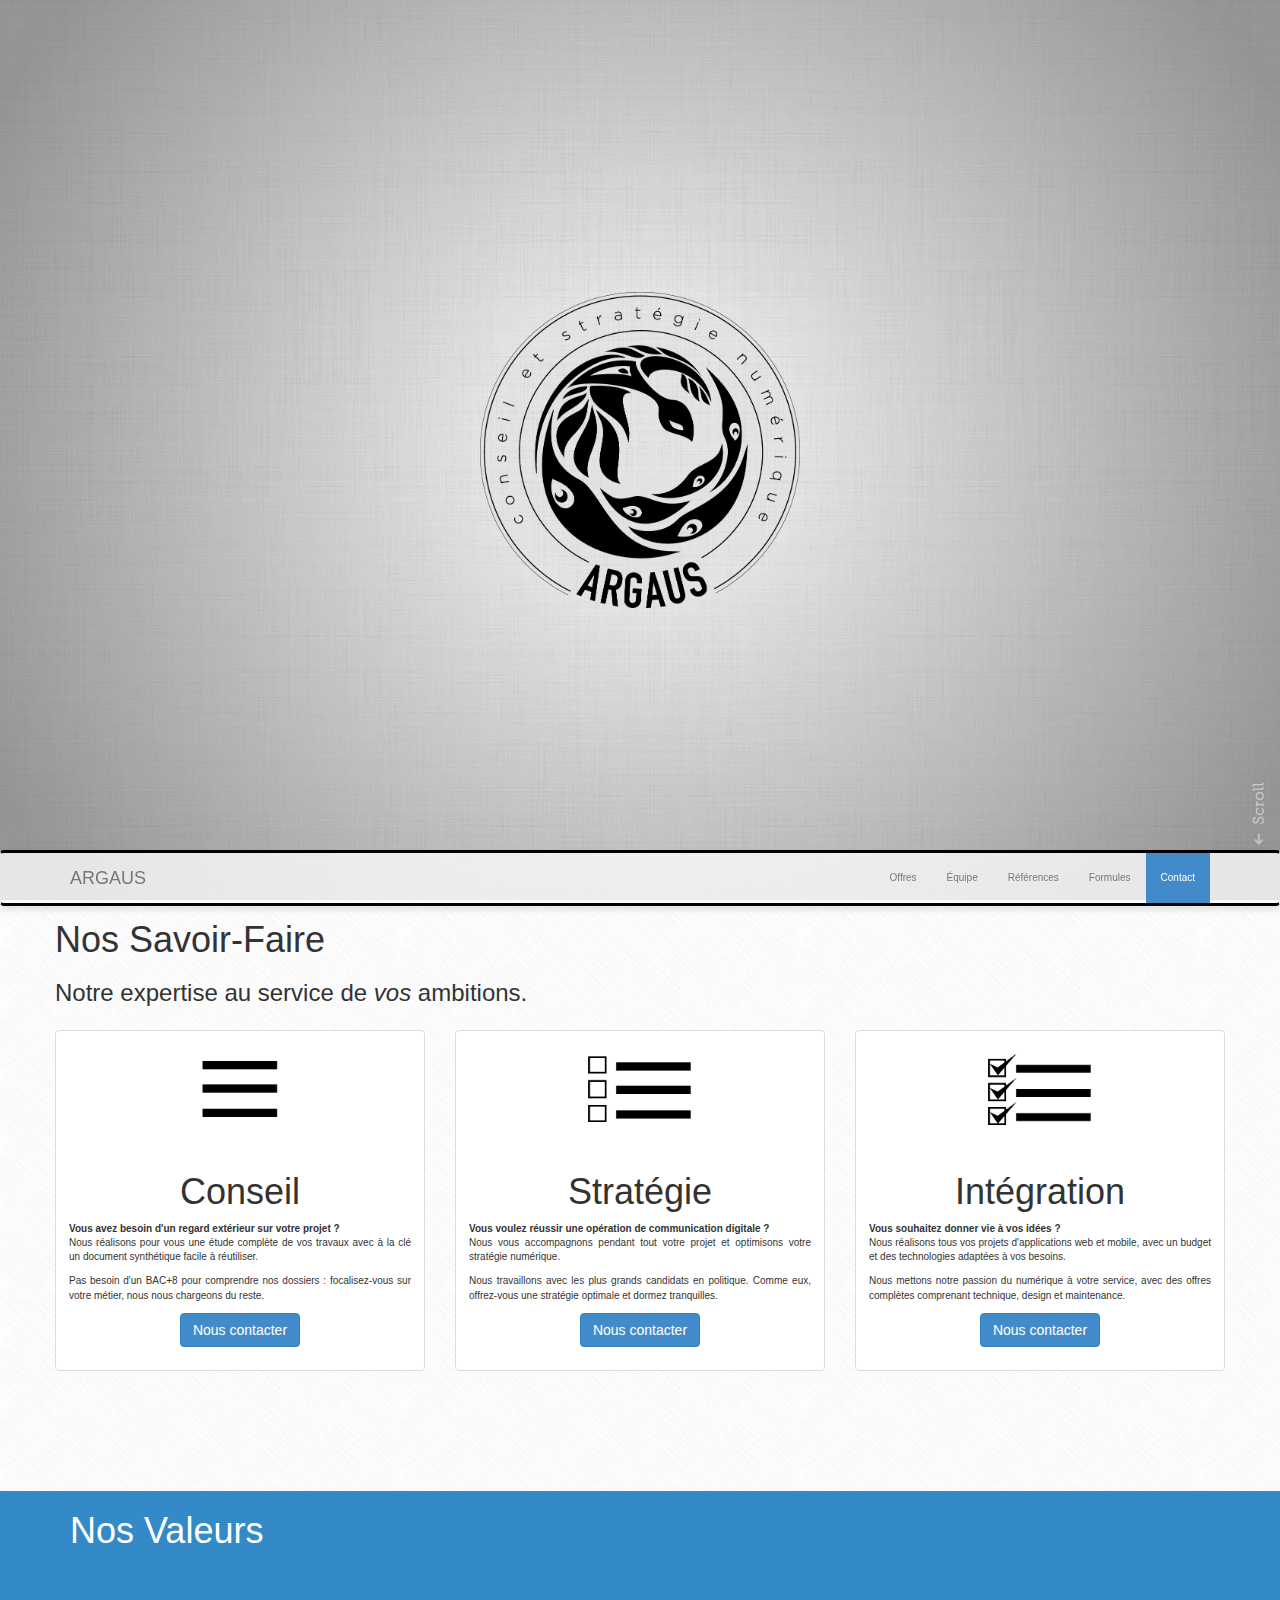
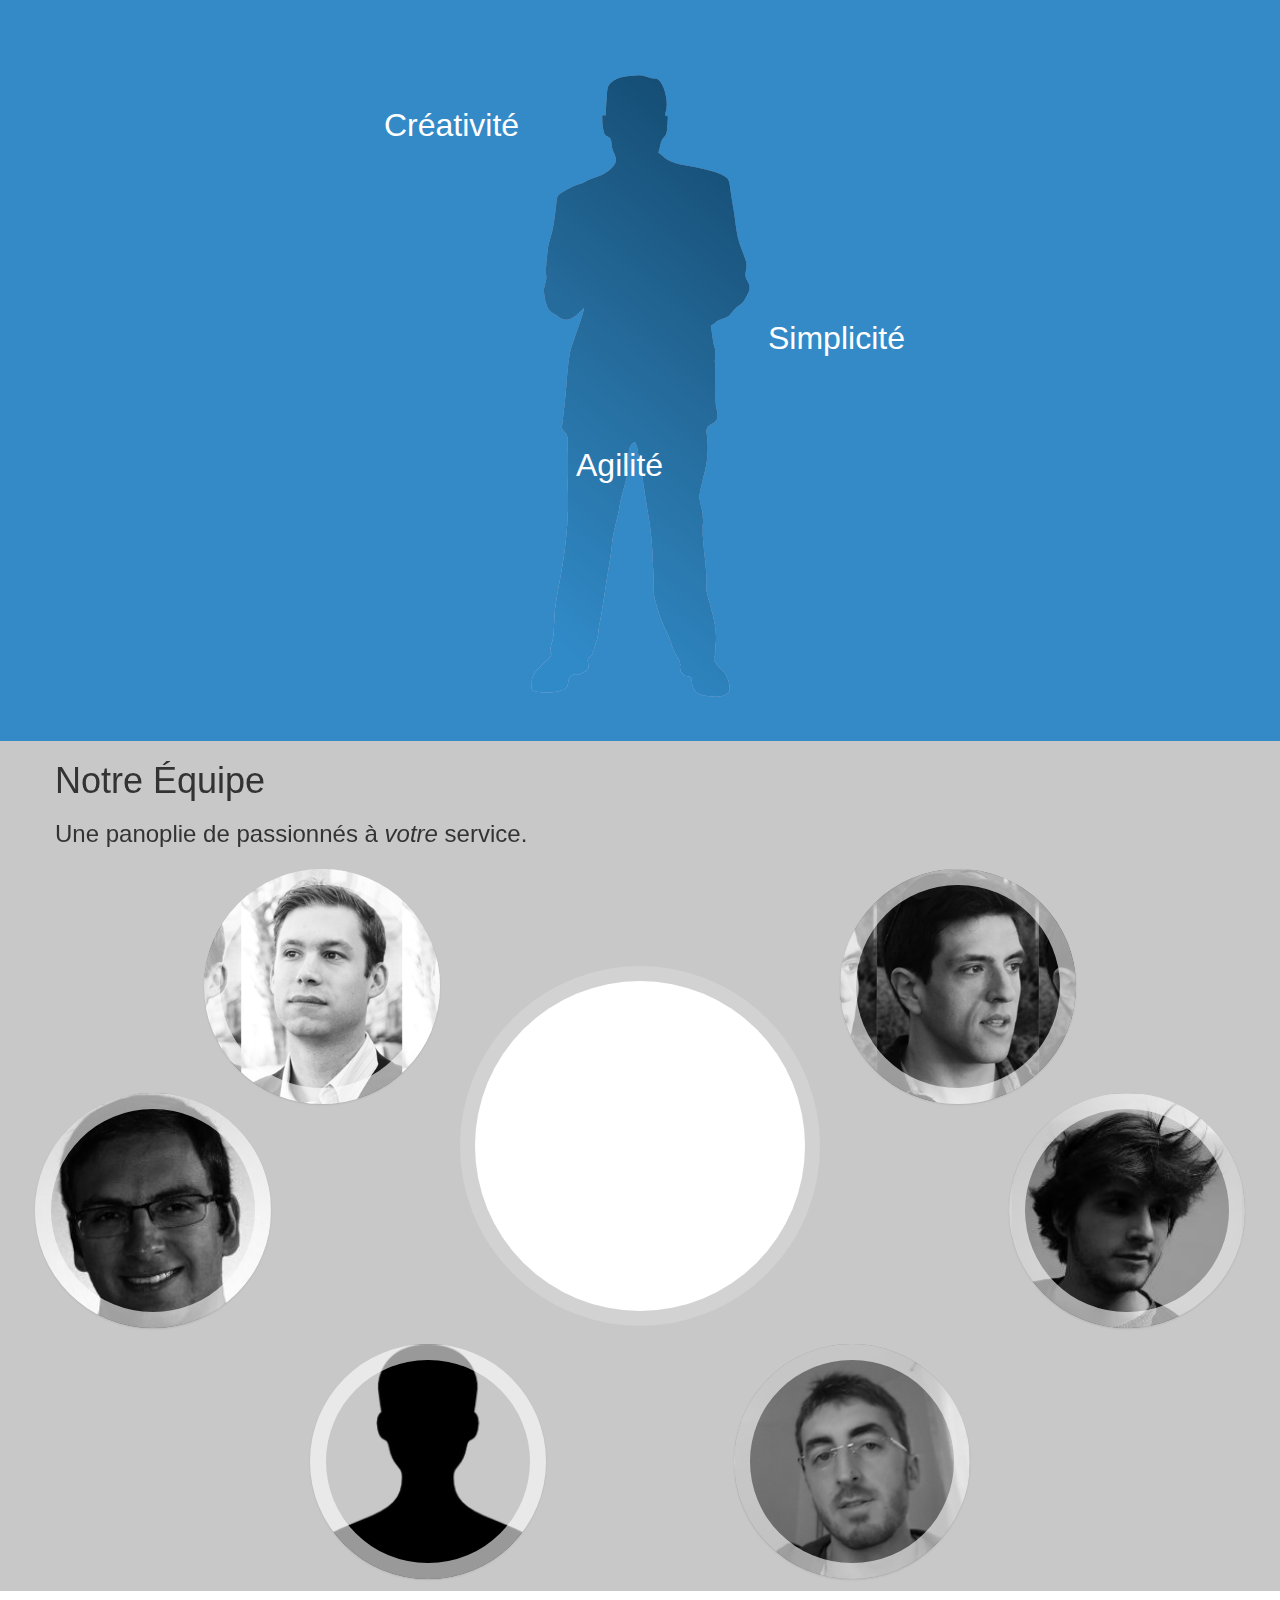
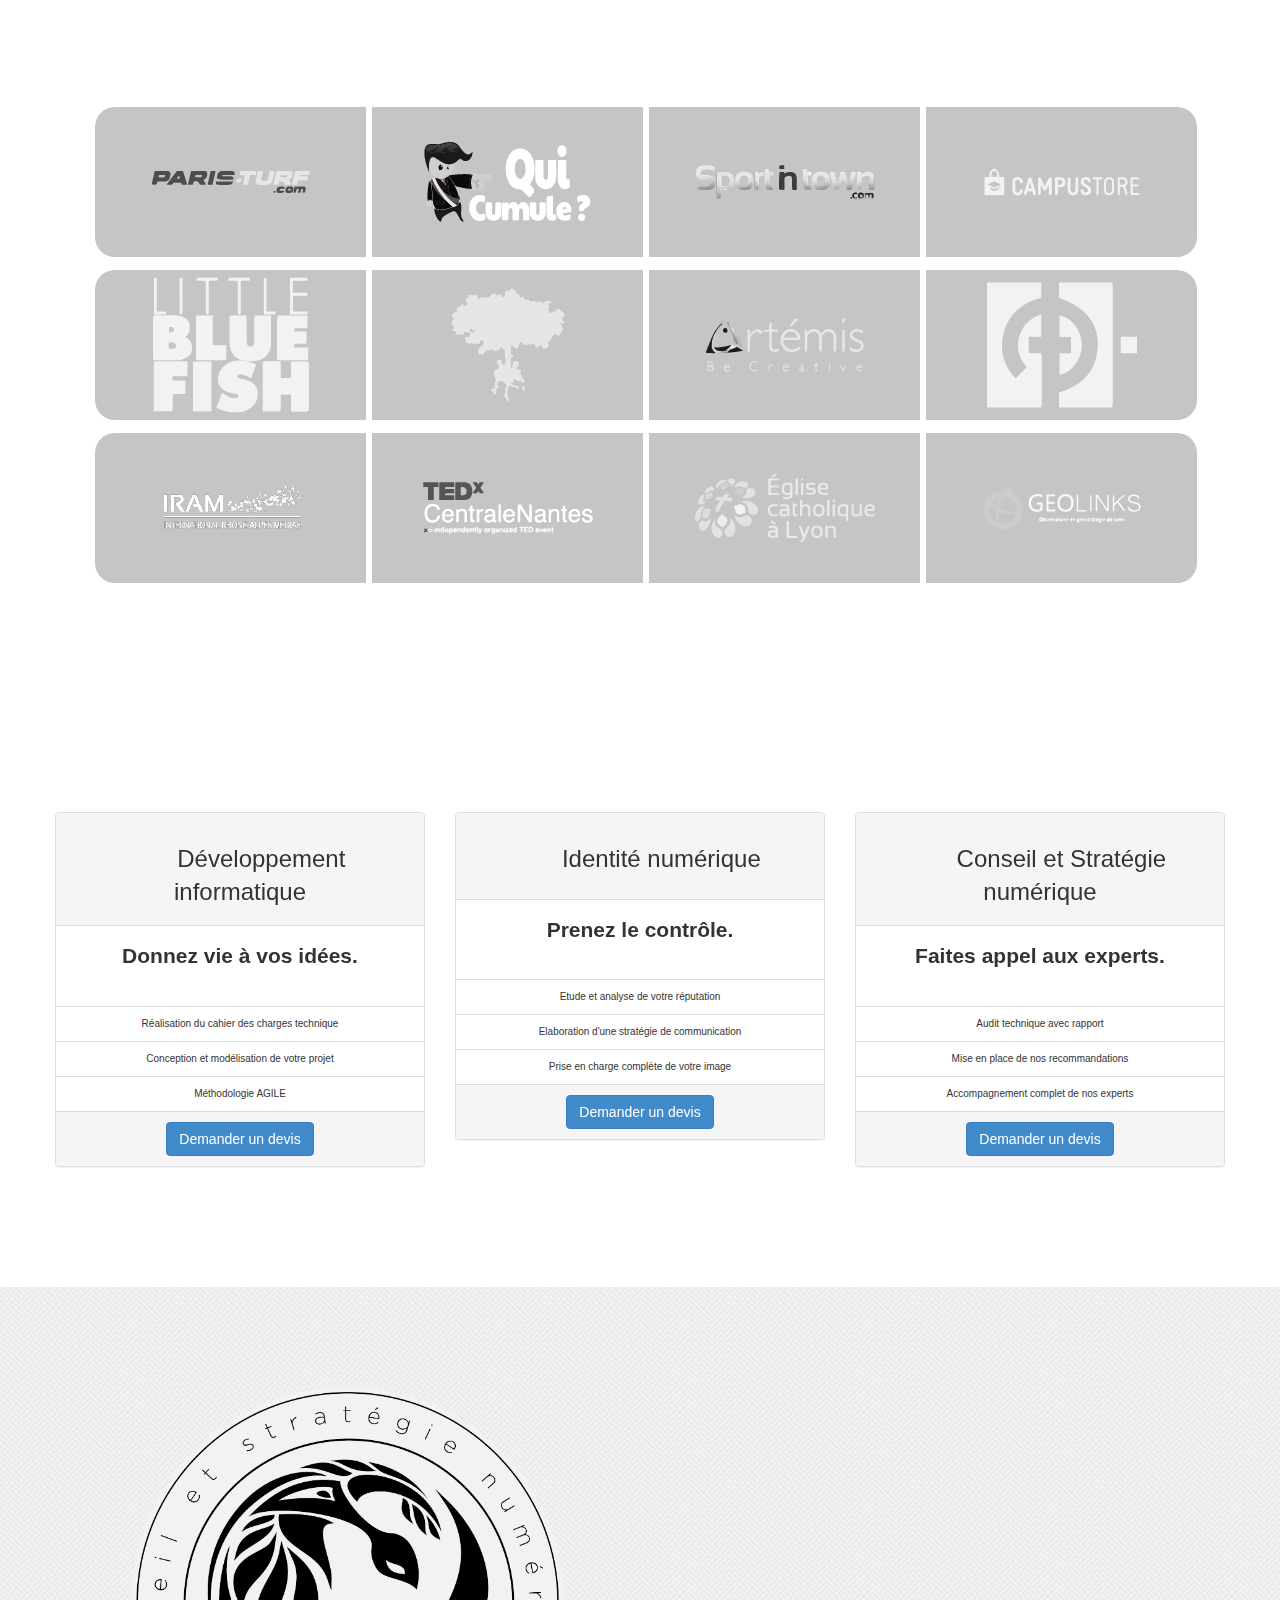
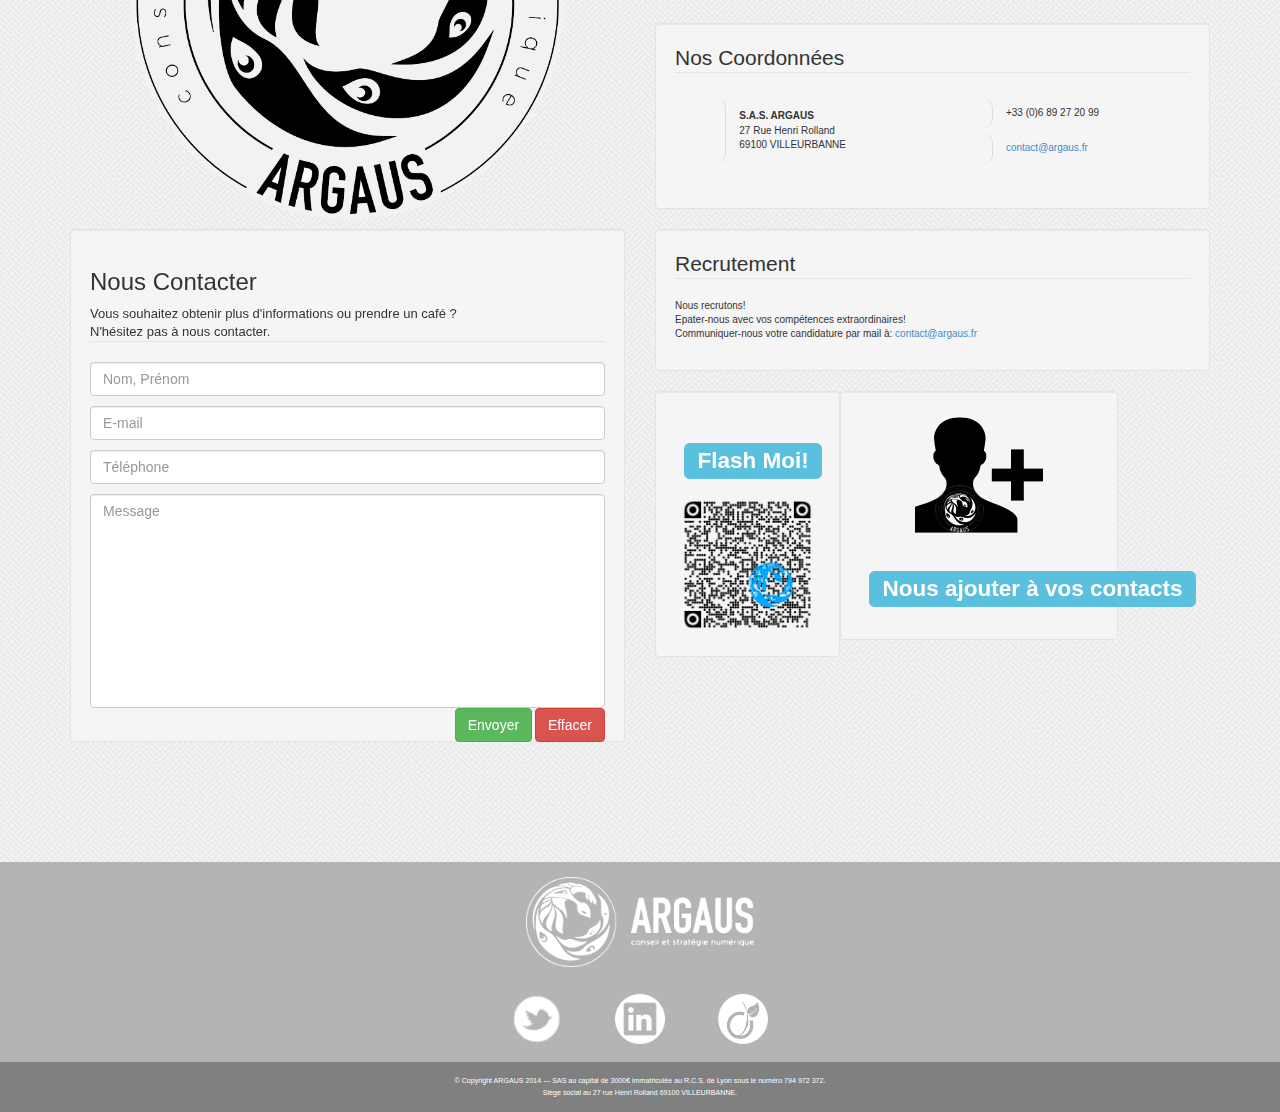
==== commit 89dfd8a1: "test canvas performance" ====
--- a/index.html
+++ b/index.html
@@ -273,9 +273,9 @@
 						canvas elimier le parttern alleger l demande en CPU
 -->
 				
-				
+	<div id="team-mask-png"></div>	
 	<canvas  id="team-mask" >
-		<img src="img/grey.png" id="mask-pattern" style="display:block;"></img>
+<!-- 		<img src="img/grey.png" id="mask-pattern" style="display:block;"></img> -->
 	</canvas>
 	<div class="container">
 		<article class="col-12 row">
--- a/css/main.css
+++ b/css/main.css
@@ -318,6 +318,14 @@
         	//width: 100%;
             z-index: 9000;
          }
+        #team-mask-png{
+       	 	position: absolute;
+	   	 	top:0;
+            bottom:0;
+            left:0;
+            right:0;
+          //z-index:0; 
+		}
         #team-mask{
 	        position: absolute;
 	        top:0;
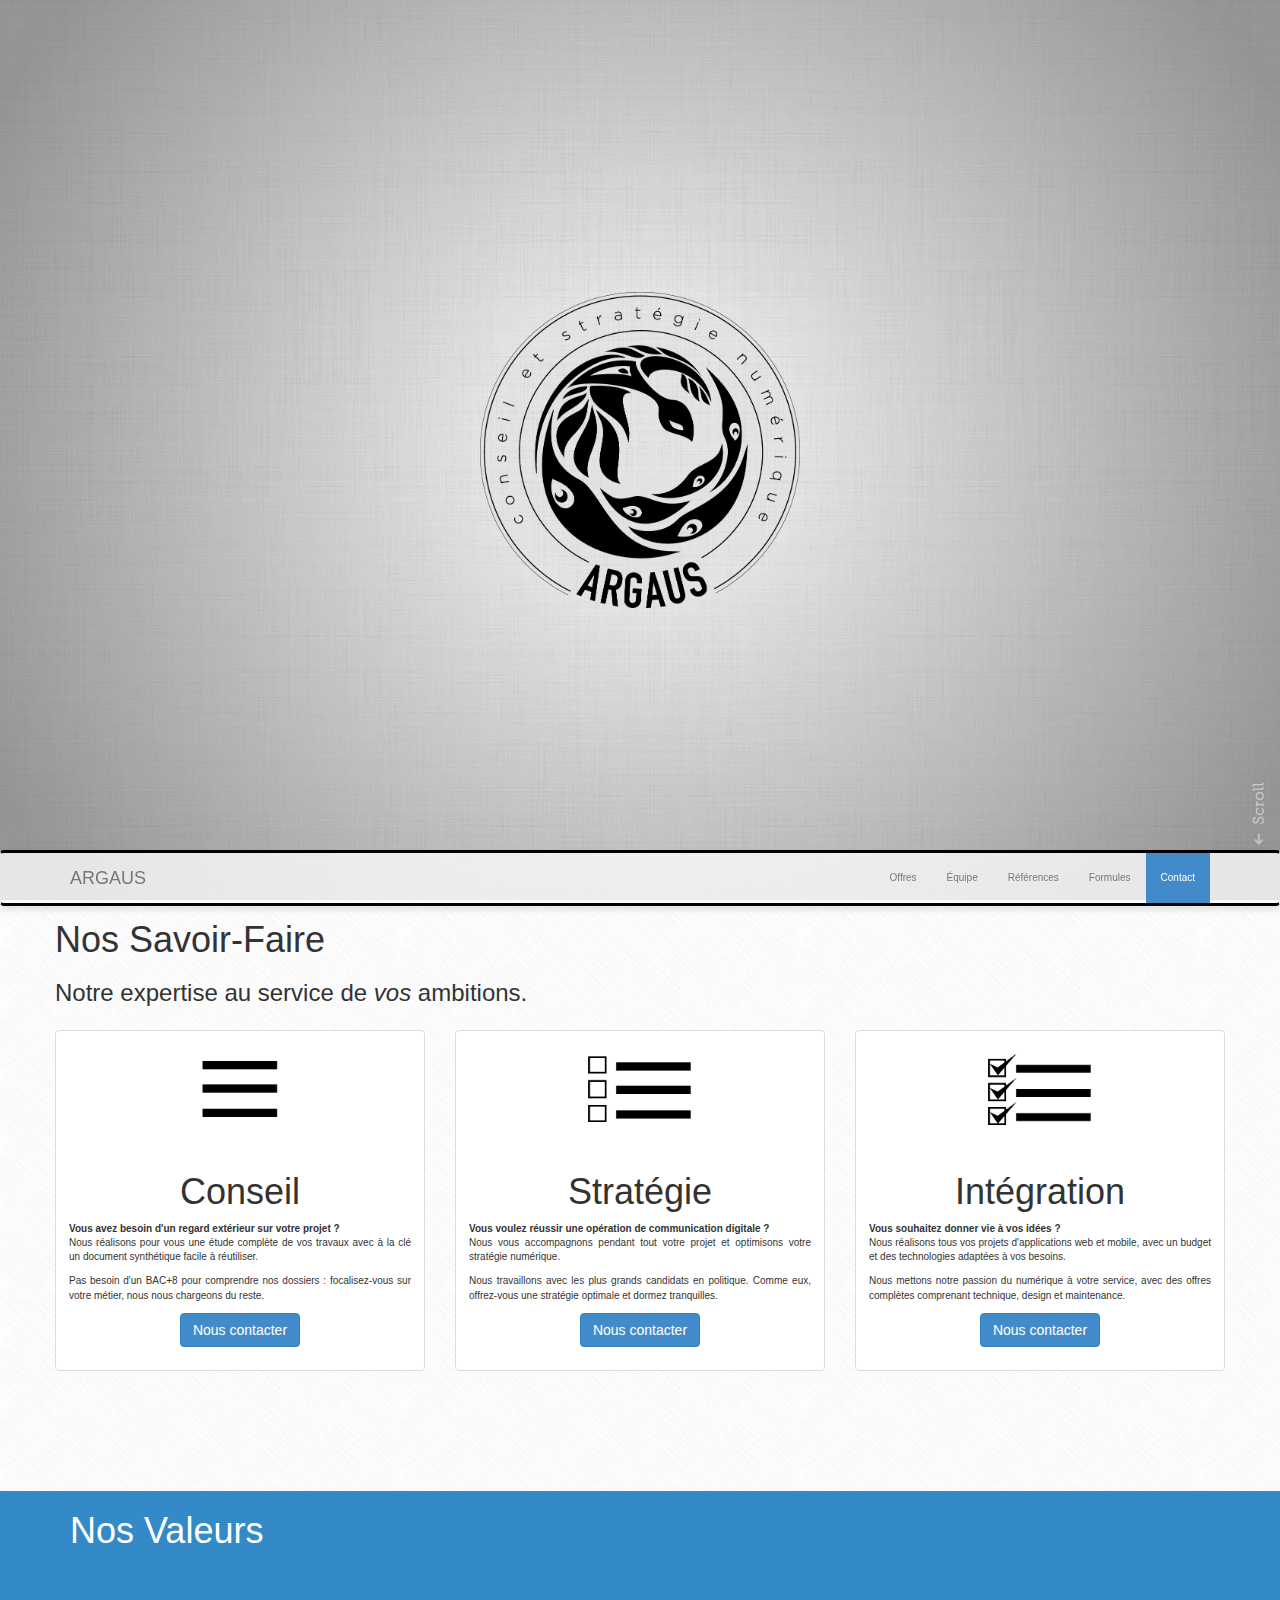
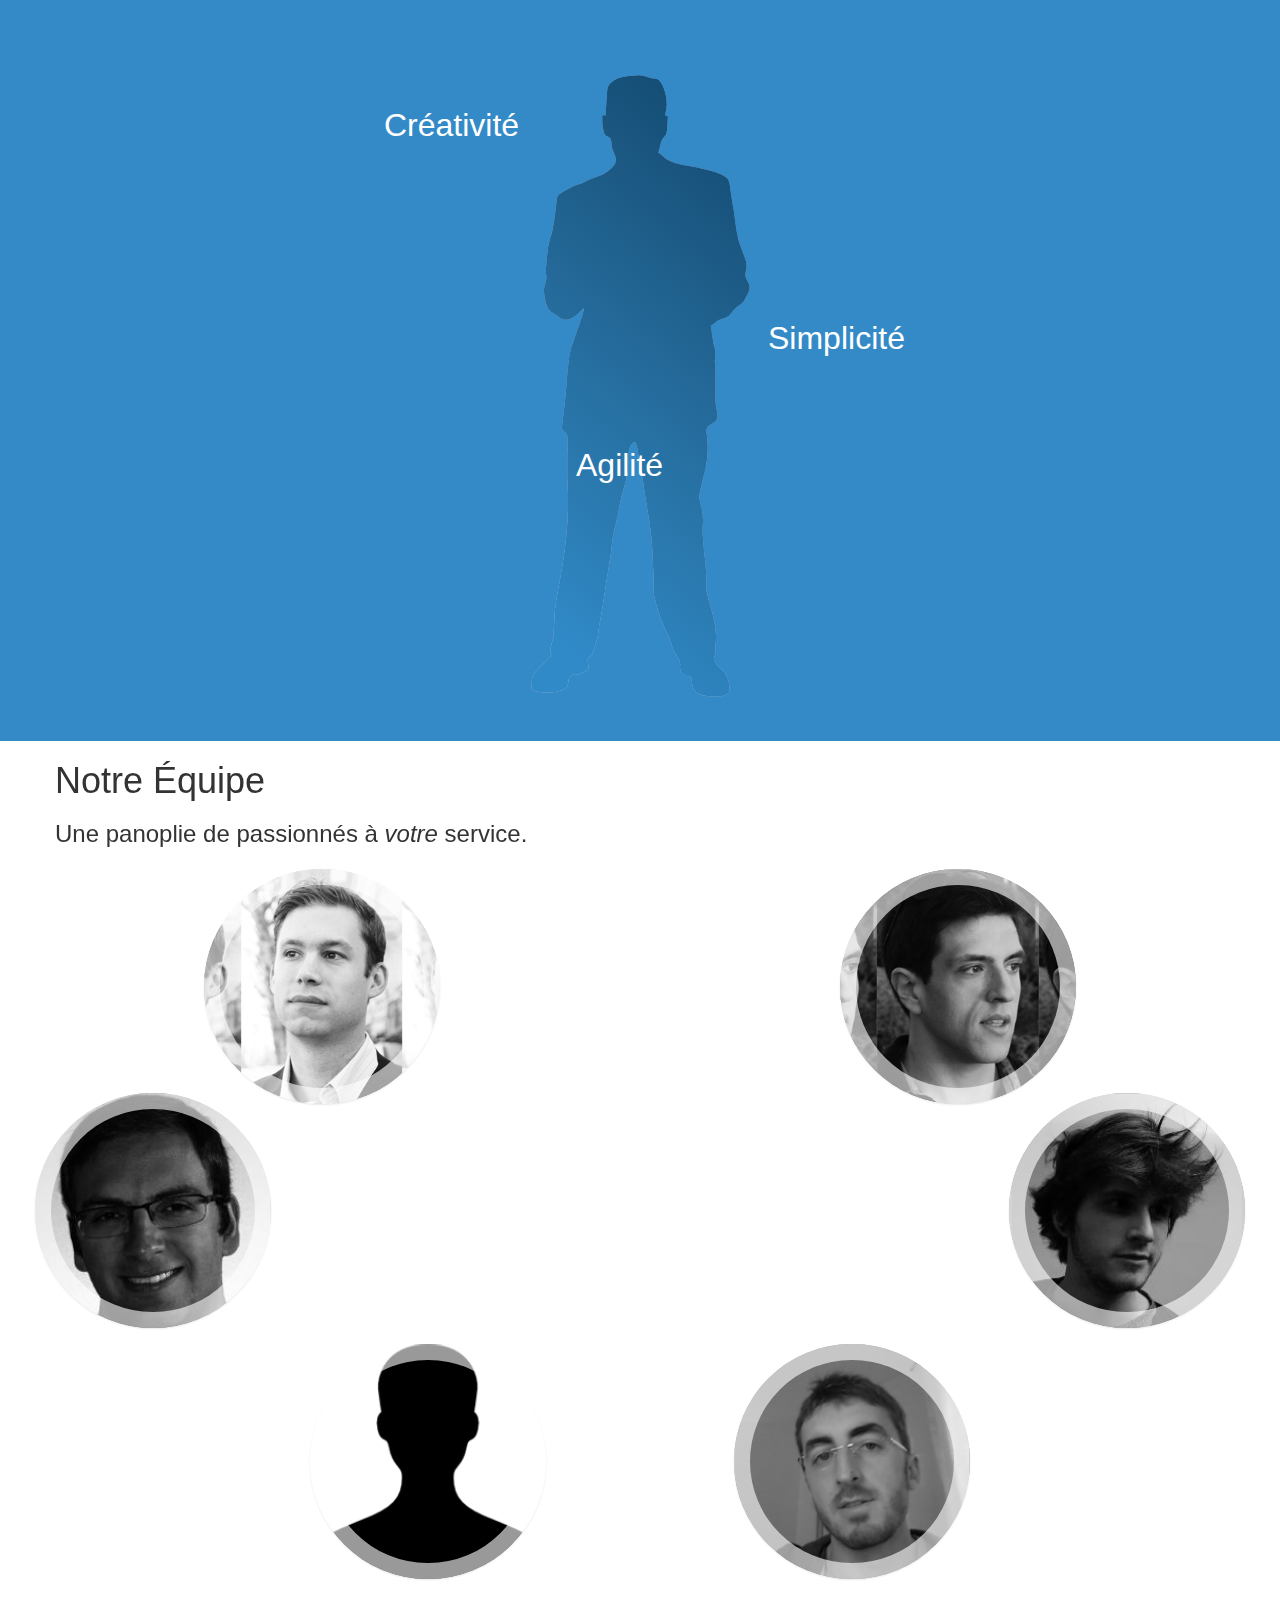
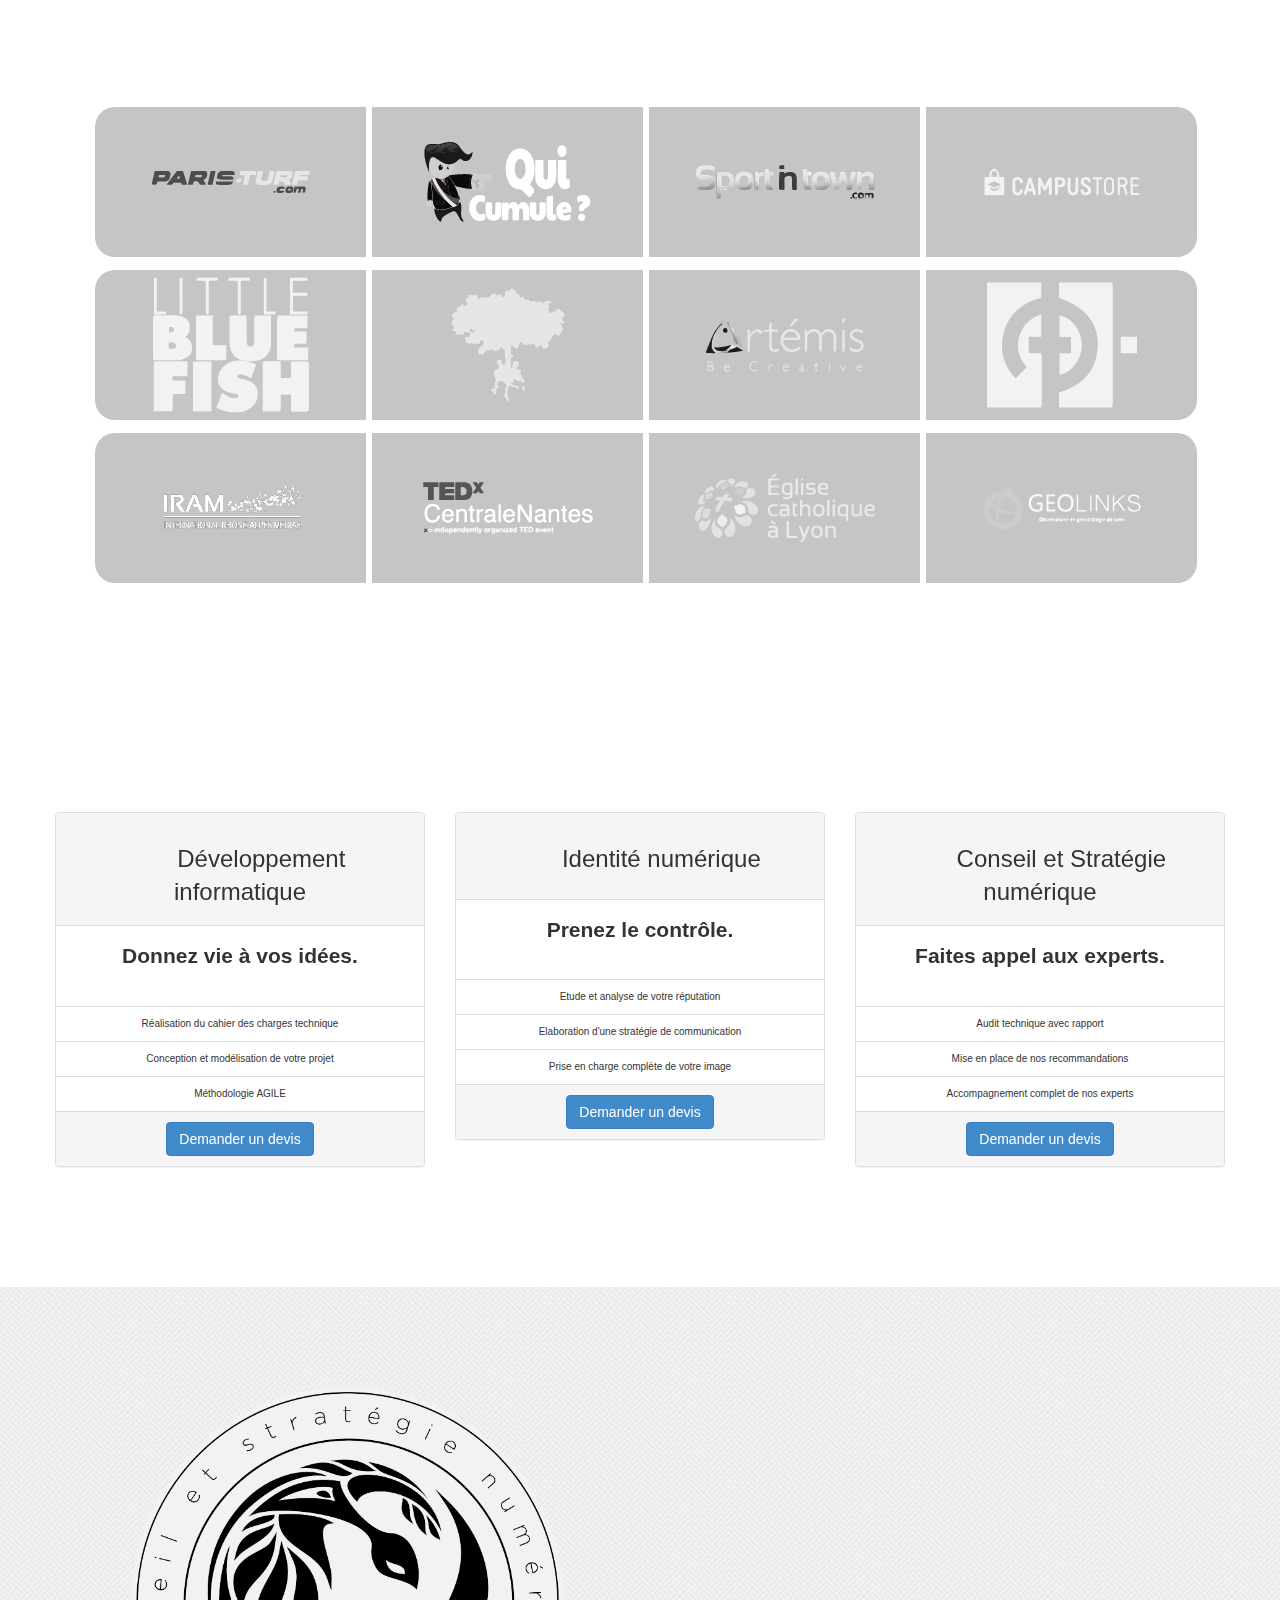
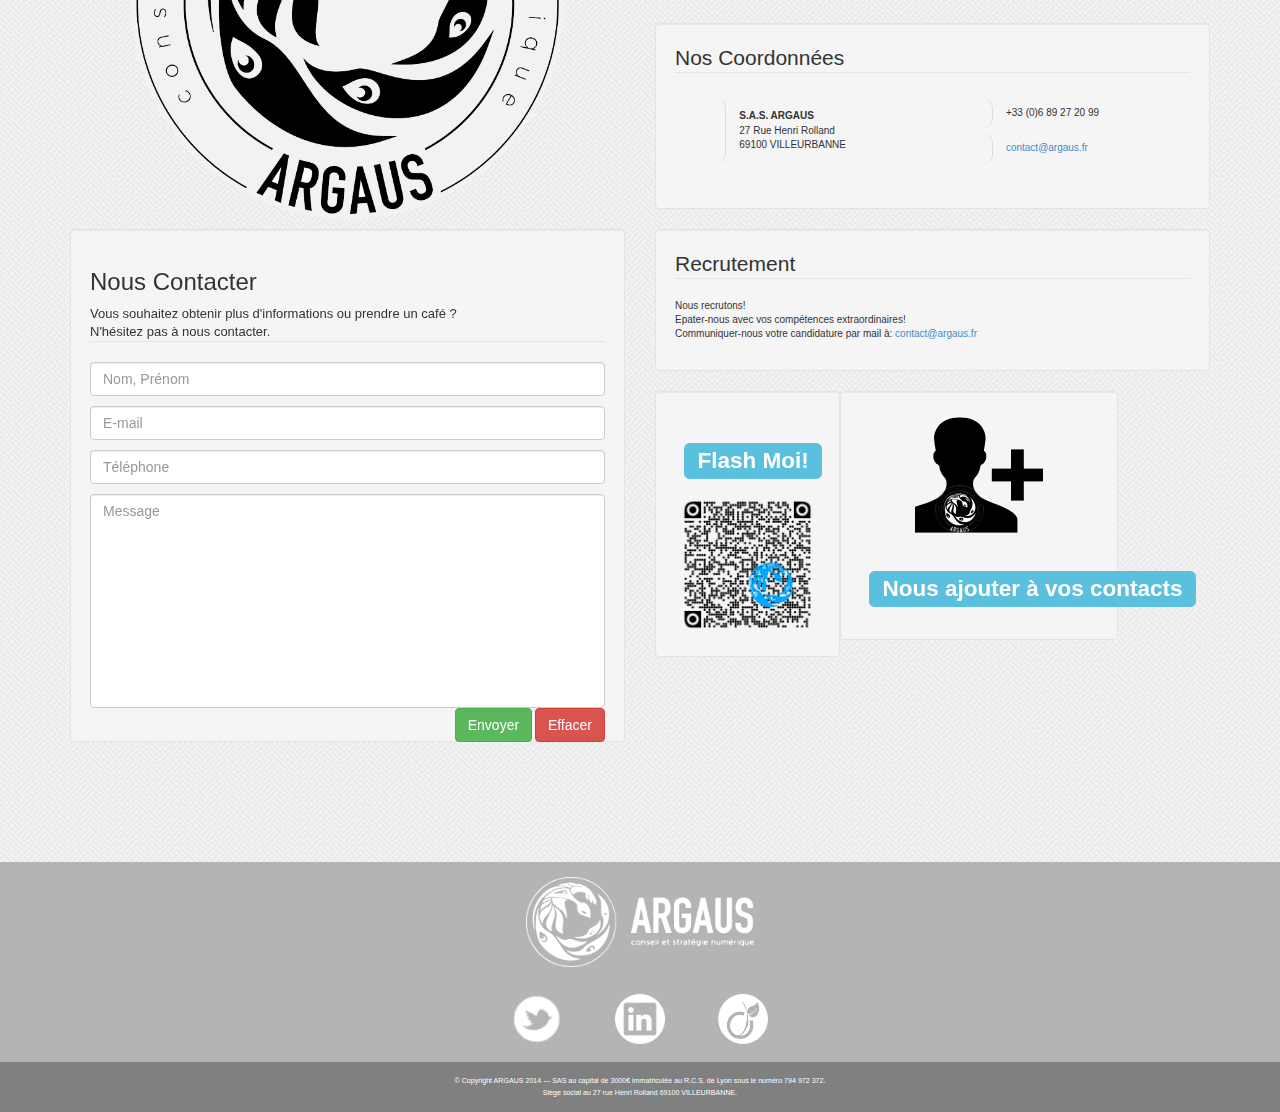
==== commit 81805189: "correct minor bugs" ====
--- a/index.html
+++ b/index.html
@@ -16,9 +16,7 @@
         <link rel="stylesheet" href="css/normalize.css">
         <link rel="stylesheet" href="css/main.css">
         <link rel="stylesheet" href="css/bootstrap-lightbox.css" />
-        
-<!--         <link rel="stylesheet" href="css/popover-extra-placements.css"> -->
-        
+                
         <meta property="og:title" content="Argaus - Conseil et Stratégie numérique"/>
         <meta property="og:site_name" content="Argaus - Conseil et Stratégie numérique"/>
         <meta property="og:url" content="http://www.argaus.fr"/>
@@ -74,7 +72,6 @@
 
 
 <!-- delete this after dev-->
-
 <div id="screensize"></div>
 <!-- stop deleting -->
 
